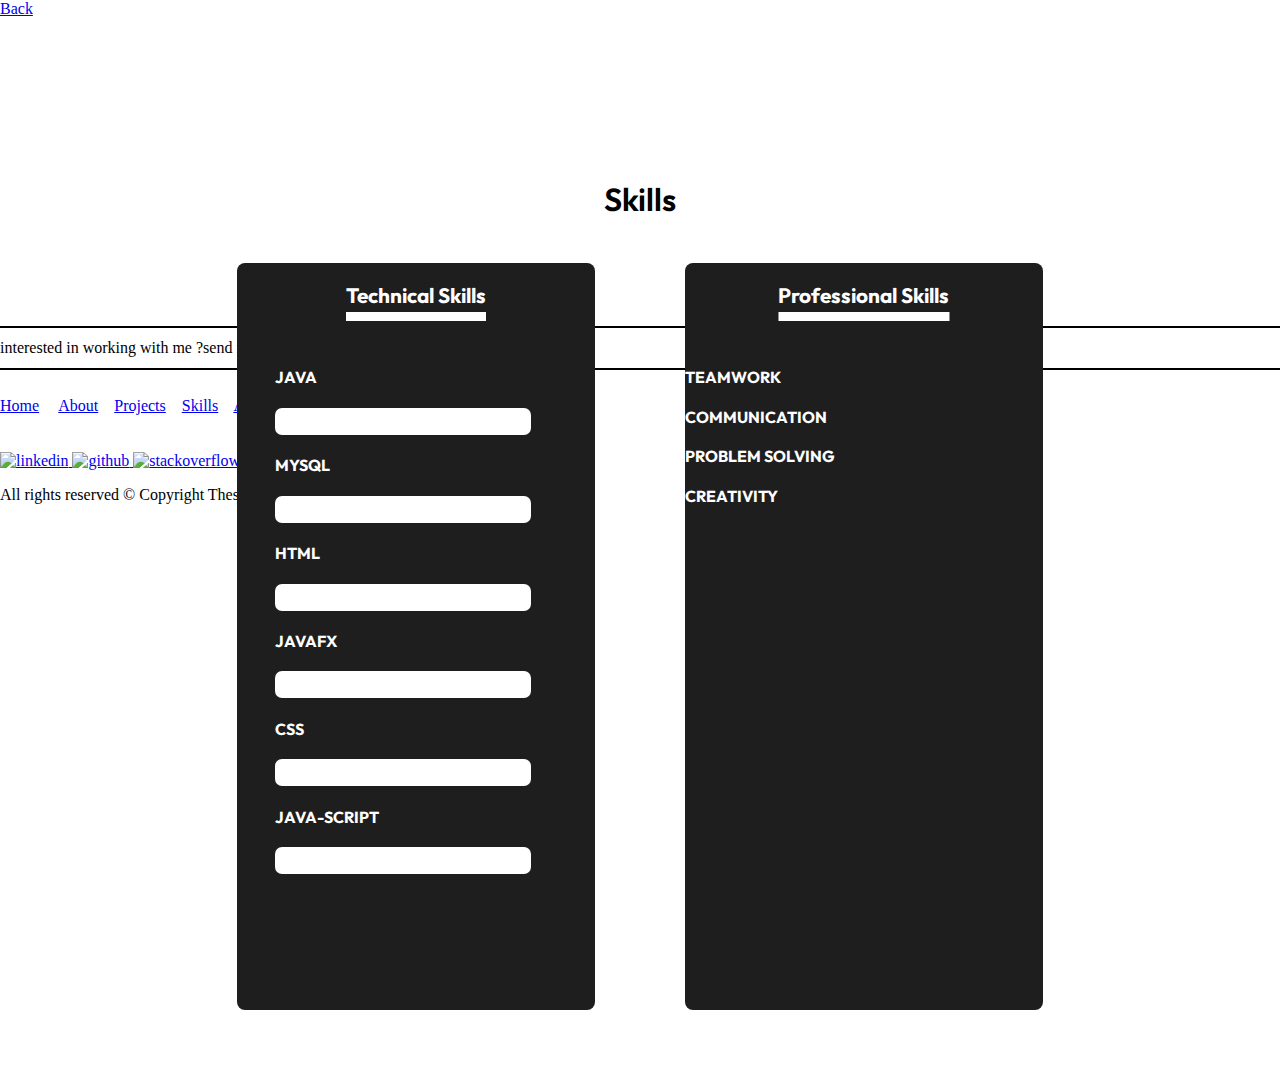
==== sections/Skills section/index.html @ 454f5afd "capitalize all content of the h4 tag and add new div tags" ====
<!DOCTYPE html>
<html lang="en">
<head>
    <meta charset="UTF-8">
    <meta name="description" content="Thesandu's Portfolio">
    <meta name="keywords" content="Thesandu Thathsara Software Engineering Student">
    <meta name="author" content="Thesandu Thathsara">
    <meta name="viewport" content="width=device-width,initial-scale=1.0">
    <title>Thesandu's Portfolio</title>
    <link rel="icon" type="image/x-icon" href="../../assets/logo/logo.png">
    <link rel="stylesheet" href="../../assets/normalize.css">
    <link rel="stylesheet" href="../../assets/styles/skills.css">
    <link rel="preconnect" href="https://fonts.googleapis.com">
    <link rel="preconnect" href="https://fonts.gstatic.com" crossorigin>
    <link href="https://fonts.googleapis.com/css2?family=Outfit:wght@100..900&display=swap" rel="stylesheet">
</head>
<body>
<header>
<a href="../../index.html">Back</a>
</header>
<br><br>
<section id="skills">
    <h2 id="mainTopic">Skills</h2>
    <br>
    <div id="grid">
    <div id="skills-01">
        <h3 id="topic-01">Technical Skills</h3>
        <br>
        <h4>JAVA</h4>
        <div id="div-01">
            <div id="div-07">
                <div id="div-13"></div>
            </div>
        </div>
        <h4>MYSQL</h4>
        <div id="div-02">
            <div id="div-08">
                <div id="div-14"></div>
            </div>
        </div>
        <h4>HTML</h4>
        <div id="div-03">
            <div id="div-09">
                <div id="div-15"></div>
            </div>
        </div>
        <h4>JAVAFX</h4>
        <div id="div-04">
            <div id="div-10">
                <div id="div-16"></div>
            </div>
        </div>
        <h4>CSS</h4>
        <div id="div-05">
            <div id="div-11">
                <div id="div-17"></div>
            </div>
        </div>
        <h4>JAVA-SCRIPT</h4>
        <div id="div-06">
            <div id="div-12">
                <div id="div-18"></div>
            </div>
        </div>
    </div>
    <div id="skills-02">
        <h3 id="topic-02">Professional Skills</h3>
        <br>
        <h4>TEAMWORK</h4>
        <div id="div-19">
            <div id="div-20">
                <div id="div-21"></div>
            </div>
        </div>
        <h4>COMMUNICATION</h4>
        <div id="div-22">
            <div id="div-23">
                <div id="div-24"></div>
            </div>
        </div>
        <h4>PROBLEM SOLVING</h4>
        <div id="div-25">
            <div id="div-26">
                <div id="div-27"></div>
            </div>
        </div>
        <h4>CREATIVITY</h4>
        <div id="div-28">
            <div id="div-29">
                <div id="div-30"></div>
            </div>
        </div>
    </div>
    </div>
    <br><br><br>
    <section id="contact">
        <hr width="" width=device-width" size="3" color="black">
        <span>
        <label>interested in working with me ?send me a message of&nbsp;&nbsp;</label>
        <button type="button"><a href="mailto:thesandu@gmail.com">thesandu@gmail.com</a></button>
    </span>
        <hr width="" width=device-width" size="3" color="black">
    </section>
    <footer>
        <br>
        <nav>
            <a href="../../index.html#Home">Home</a> &nbsp;&nbsp;&nbsp;
            <a href="../../index.html#About">About</a>&nbsp;&nbsp;&nbsp;
            <a href="../../index.html#projects">Projects</a>&nbsp;&nbsp;&nbsp;
            <a href="#skills">Skills</a>&nbsp;&nbsp;&nbsp;
            <a href="../../index.html/#assigment">Assignments</a>&nbsp;&nbsp;&nbsp;
            <a href="#contact">Contact</a>&nbsp;&nbsp;&nbsp;
        </nav>
        <br><br>
        <span>
            <a href="https://nz.linkedin.com/">
                <img width="46" height="46" src="https://img.icons8.com/fluency/46/linkedin.png" alt="linkedin"/>
            </a>
        </span>

        <span>

             <a href="https://github.com/">
                <img width="46" height="46" src="https://img.icons8.com/fluency-systems-filled/46/github.png" alt="github"/>
             </a>

        </span>

        <span>

             <a href="https://stackoverflow.com/">
                <img width="46" height="46" src="https://img.icons8.com/fluency/46/stackoverflow.png" alt="stackoverflow"/>
             </a>
        </span>
        <p>All rights reserved &COPY; Copyright Thesandu Thathsara 2024 </p>
    </footer>
</section>
</body>
</html>
---- assets/styles/skills.css ----
#skills{
    /*background-color: black;*/
    height: 100vh;
    width: 100%;
    position: relative;
}
#mainTopic{
    text-align: center;
    margin-top: 14vh;
    /*color: white;*/
    font-family: "Outfit", sans-serif;
    font-optical-sizing: auto;
    font-weight: 600;
    font-size: 2em;
    font-style: normal;
}
#skills-01,#skills-02{
    width: 28vw;
    height: 83vh;
    background-color:rgb(30, 30, 30) ;
    color: white;
    font-family: "Outfit", sans-serif;
    font-optical-sizing: auto;
    font-weight: 500;
    font-style: normal;
    border-radius: 8px;
}
#skills-01>h4{
    margin-left: 3vw;
}

#skills-01>#topic-01,#skills-02>#topic-02{
    font-size: 1.3em;
    text-align: center;
    text-decoration: underline;
    text-underline-offset: 1vh;   /*gap between text and underline*/
    text-decoration-thickness:1vh;
}

#div-01,#div-02,#div-03,#div-04,#div-05,#div-06{
    margin-left: 3vw;
    width: 20vw;
    height: 3vh;
    background-color:white;
    /*background-color:rgb(151, 71, 255);*/
    border-radius: 7px;
}
#div-07,#div-08,#div-09,#div-10,#div-11,#div-12{
    width: 0;
    height: 3vh;
    background-color:rgb(151, 71, 255);;
    /*background-color:rgb(151, 71, 255);*/
    border-radius: 7px;
    animation: skill-01 1.5s ;
    animation-fill-mode: forwards;
}
@keyframes skill-01 {
    from{
       width: 0;
    }
    to{
        width: 12vw;
    }
}
#div-13,#div-14,#div-15,#div-16,#div-17,#div-18{
    width: 0;
    height: 3vh;
    background-color: rgb(255, 255, 255);;
    opacity: 10%;
    border-radius: 7px;
    animation: in-skill-01 1.5s linear infinite;
}
@keyframes in-skill-01 {
    from{
        width: 0;
    }
    to{
        width: 10vw;
    }
}
#grid{
    width: fit-content;
    height: fit-content;
    position: absolute;
    left: 0;
    right: 0;
    margin: auto;
    display: grid;
    grid-template-rows: 1fr;
    grid-template-columns: 1fr 1fr;
    column-gap: 7vw;
}
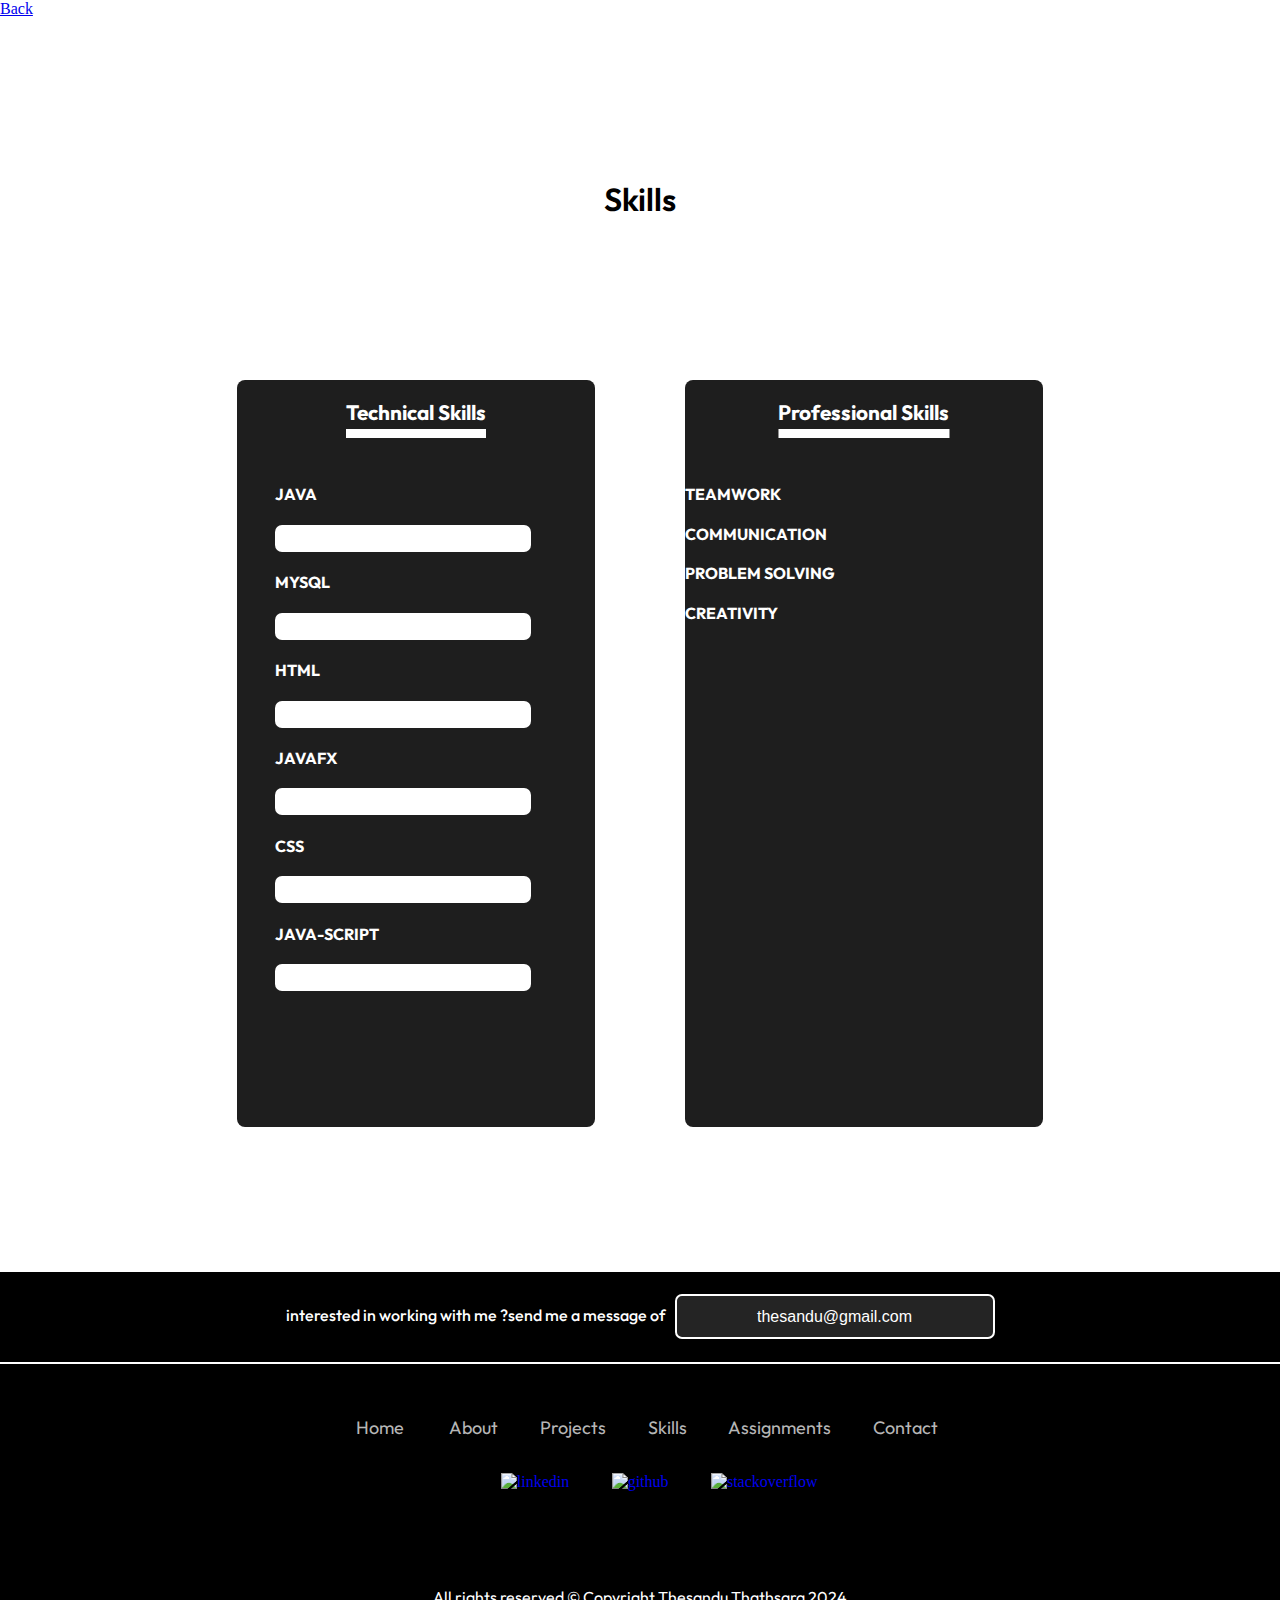
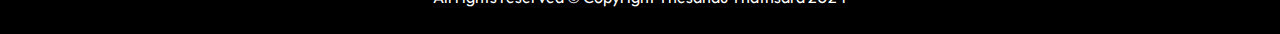
==== commit 0958dbf3: "change the previous code structure" ====
--- a/sections/Skills section/index.html
+++ b/sections/Skills section/index.html
@@ -16,122 +16,124 @@
 </head>
 <body>
 <header>
-<a href="../../index.html">Back</a>
+    <a href="../../index.html">Back</a>
 </header>
 <br><br>
 <section id="skills">
     <h2 id="mainTopic">Skills</h2>
     <br>
     <div id="grid">
-    <div id="skills-01">
-        <h3 id="topic-01">Technical Skills</h3>
-        <br>
-        <h4>JAVA</h4>
-        <div id="div-01">
-            <div id="div-07">
-                <div id="div-13"></div>
+        <div id="skills-01">
+            <h3 id="topic-01">Technical Skills</h3>
+            <br>
+            <h4>JAVA</h4>
+            <div id="div-01">
+                <div id="div-07">
+                    <div id="div-13"></div>
+                </div>
+            </div>
+            <h4>MYSQL</h4>
+            <div id="div-02">
+                <div id="div-08">
+                    <div id="div-14"></div>
+                </div>
+            </div>
+            <h4>HTML</h4>
+            <div id="div-03">
+                <div id="div-09">
+                    <div id="div-15"></div>
+                </div>
+            </div>
+            <h4>JAVAFX</h4>
+            <div id="div-04">
+                <div id="div-10">
+                    <div id="div-16"></div>
+                </div>
+            </div>
+            <h4>CSS</h4>
+            <div id="div-05">
+                <div id="div-11">
+                    <div id="div-17"></div>
+                </div>
+            </div>
+            <h4>JAVA-SCRIPT</h4>
+            <div id="div-06">
+                <div id="div-12">
+                    <div id="div-18"></div>
+                </div>
             </div>
         </div>
-        <h4>MYSQL</h4>
-        <div id="div-02">
-            <div id="div-08">
-                <div id="div-14"></div>
+        <div id="skills-02">
+            <h3 id="topic-02">Professional Skills</h3>
+            <br>
+            <h4>TEAMWORK</h4>
+            <div id="div-19">
+                <div id="div-20">
+                    <div id="div-21"></div>
+                </div>
             </div>
-        </div>
-        <h4>HTML</h4>
-        <div id="div-03">
-            <div id="div-09">
-                <div id="div-15"></div>
+            <h4>COMMUNICATION</h4>
+            <div id="div-22">
+                <div id="div-23">
+                    <div id="div-24"></div>
+                </div>
             </div>
-        </div>
-        <h4>JAVAFX</h4>
-        <div id="div-04">
-            <div id="div-10">
-                <div id="div-16"></div>
+            <h4>PROBLEM SOLVING</h4>
+            <div id="div-25">
+                <div id="div-26">
+                    <div id="div-27"></div>
+                </div>
             </div>
-        </div>
-        <h4>CSS</h4>
-        <div id="div-05">
-            <div id="div-11">
-                <div id="div-17"></div>
-            </div>
-        </div>
-        <h4>JAVA-SCRIPT</h4>
-        <div id="div-06">
-            <div id="div-12">
-                <div id="div-18"></div>
+            <h4>CREATIVITY</h4>
+            <div id="div-28">
+                <div id="div-29">
+                    <div id="div-30"></div>
+                </div>
             </div>
         </div>
     </div>
-    <div id="skills-02">
-        <h3 id="topic-02">Professional Skills</h3>
-        <br>
-        <h4>TEAMWORK</h4>
-        <div id="div-19">
-            <div id="div-20">
-                <div id="div-21"></div>
-            </div>
-        </div>
-        <h4>COMMUNICATION</h4>
-        <div id="div-22">
-            <div id="div-23">
-                <div id="div-24"></div>
-            </div>
-        </div>
-        <h4>PROBLEM SOLVING</h4>
-        <div id="div-25">
-            <div id="div-26">
-                <div id="div-27"></div>
-            </div>
-        </div>
-        <h4>CREATIVITY</h4>
-        <div id="div-28">
-            <div id="div-29">
-                <div id="div-30"></div>
-            </div>
-        </div>
-    </div>
-    </div>
     <br><br><br>
     <section id="contact">
-        <hr width="" width=device-width" size="3" color="black">
-        <span>
+    <span>
         <label>interested in working with me ?send me a message of&nbsp;&nbsp;</label>
-        <button type="button"><a href="mailto:thesandu@gmail.com">thesandu@gmail.com</a></button>
+    <button type="button"><a href="mailto:thesandu@gmail.com">thesandu@gmail.com</a></button>
     </span>
-        <hr width="" width=device-width" size="3" color="black">
     </section>
     <footer>
         <br>
         <nav>
-            <a href="../../index.html#Home">Home</a> &nbsp;&nbsp;&nbsp;
-            <a href="../../index.html#About">About</a>&nbsp;&nbsp;&nbsp;
-            <a href="../../index.html#projects">Projects</a>&nbsp;&nbsp;&nbsp;
-            <a href="#skills">Skills</a>&nbsp;&nbsp;&nbsp;
-            <a href="../../index.html/#assigment">Assignments</a>&nbsp;&nbsp;&nbsp;
+            <a href="#Home">Home</a> &nbsp;&nbsp;&nbsp;
+            <a href="#About">About</a>&nbsp;&nbsp;&nbsp;
+            <a href="#projects">Projects</a>&nbsp;&nbsp;&nbsp;
+            <a href="sections/Skills%20section">Skills</a>&nbsp;&nbsp;&nbsp;
+            <a href="#assigment">Assignments</a>&nbsp;&nbsp;&nbsp;
             <a href="#contact">Contact</a>&nbsp;&nbsp;&nbsp;
         </nav>
-        <br><br>
-        <span>
+        <br><br><br>
+        <span id="span-group">
+    <span>
             <a href="https://nz.linkedin.com/">
-                <img width="46" height="46" src="https://img.icons8.com/fluency/46/linkedin.png" alt="linkedin"/>
+                <img width="46" height="46" src="https://img.icons8.com/ios-filled/46/FFFFFF/linkedin.png"
+                     alt="linkedin"/>
             </a>
-        </span>
+    </span>
 
-        <span>
+    <span>
 
              <a href="https://github.com/">
-                <img width="46" height="46" src="https://img.icons8.com/fluency-systems-filled/46/github.png" alt="github"/>
+                <img width="46" height="46" src="https://img.icons8.com/ios-filled/50/FFFFFF/github.png" alt="github"/>
              </a>
 
-        </span>
+    </span>
 
-        <span>
+    <span>
 
              <a href="https://stackoverflow.com/">
-                <img width="46" height="46" src="https://img.icons8.com/fluency/46/stackoverflow.png" alt="stackoverflow"/>
+                <img width="46" height="46" src="https://img.icons8.com/ios-filled/50/FFFFFF/stackoverflow.png"
+                     alt="stackoverflow"/>
              </a>
-        </span>
+    </span>
+    </span>
         <p>All rights reserved &COPY; Copyright Thesandu Thathsara 2024 </p>
     </footer>
 </section>
--- a/assets/styles/skills.css
+++ b/assets/styles/skills.css
@@ -89,9 +89,139 @@
     grid-template-rows: 1fr;
     grid-template-columns: 1fr 1fr;
     column-gap: 7vw;
-}
-
-
-
-
-
+    margin-top: 13vh;
+}
+
+/*-----------------------------------------------------------------------------------------------*/
+
+/*-----------------------------------------------------------------------------------------------*/
+
+footer {
+    width: 100%;
+    height: 30vh;
+    background-color: black;
+    position: absolute;
+    bottom: -61.4vh;
+}
+
+footer > nav {
+    width: fit-content;
+    height: fit-content;
+    position: absolute;
+    left: 0;
+    right: 0;
+    margin: auto;
+    margin-top: 4vh;
+}
+
+footer > nav > a {
+    text-decoration: none;
+    color: rgba(255, 255, 255, 0.72);
+    font-family: "Outfit", sans-serif;
+    font-optical-sizing: auto;
+    font-weight: 400;
+    font-size: 18px;
+    margin-left: 2vw;
+}
+
+footer > p {
+    font-family: "Outfit", sans-serif;
+    font-optical-sizing: auto;
+    font-weight: 400;
+    font-style: normal;
+    color: white;
+    position: absolute;
+    width: fit-content;
+    height: fit-content;
+    margin: auto;
+    left: 0;
+    right: 0;
+    bottom: 3vh;
+}
+
+footer > span > span > a {
+    text-decoration: none;
+}
+
+footer > nav > a:hover {
+    color: white;
+}
+
+#span-group {
+    width: fit-content;
+    height: fit-content;
+    position: absolute;
+    margin: auto;
+    left: 0;
+    right: 0;
+    margin-top: 4vh;
+    text-decoration: none;
+}
+
+#span-group > span {
+    margin-left: 3vw;
+    text-decoration: none;
+}
+
+footer > span > span > a > img {
+    width: 43px;
+    height: 43px;
+}
+
+
+/*-----------------------------------------------------------------------------------------------*/
+
+/*-----------------------------------------------------------------------------------------------*/
+#contact {
+    width: 100%;
+    height: 10vh;
+    position: absolute;
+    background-color: black;
+    border-top: white solid 2px;
+    border-bottom: white solid 2px;
+    bottom: -31.4vh;
+}
+
+#contact > span {
+    width: fit-content;
+    height: fit-content;
+    position: absolute;
+    left: 0;
+    right: 0;
+    margin: auto;
+    margin: auto;
+    top: 0;
+    bottom: 0;
+}
+
+#contact > span > label {
+    color: white;
+    font-family: "Outfit", sans-serif;
+    font-optical-sizing: auto;
+    font-weight: 500;
+    font-style: normal;
+
+}
+
+#contact > span > button {
+    width: 25vw;
+    height: 5vh;
+    background-color: rgb(36, 36, 36);
+    border-radius: 7px;
+    border: white 2px solid;
+
+}
+
+#contact > span > button > a {
+    text-decoration: none;
+    font-family: "Rubik", sans-serif;
+    font-optical-sizing: auto;
+    font-weight: 400;
+    font-style: normal;
+    color: white;
+}
+
+
+
+
+
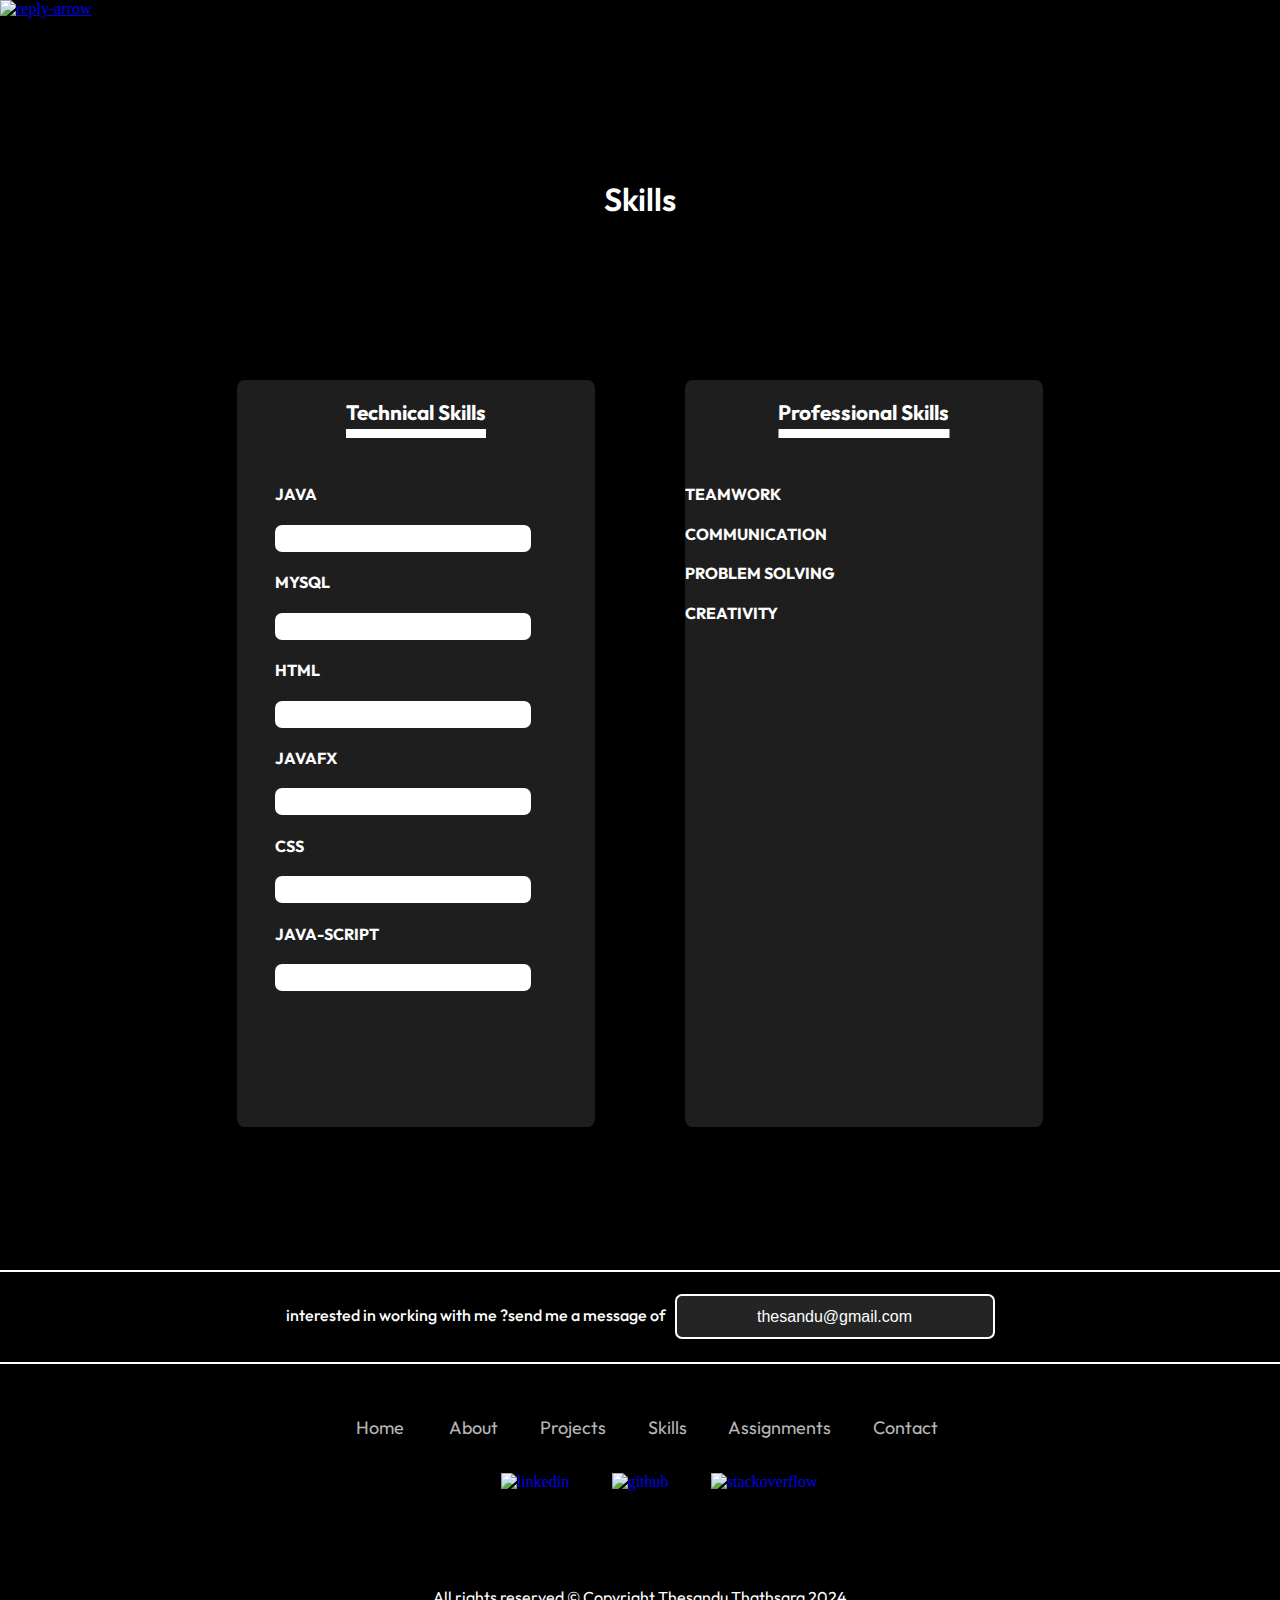
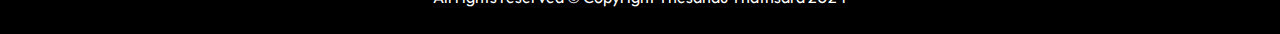
==== commit 4acc79f8: "add new back icon" ====
--- a/sections/Skills section/index.html
+++ b/sections/Skills section/index.html
@@ -16,7 +16,10 @@
 </head>
 <body>
 <header>
-    <a href="../../index.html">Back</a>
+    <a href="../../index.html">
+        <img width="48" height="48" src="https://img.icons8.com/fluency-systems-regular/48/FFFFFF/reply-arrow.png"
+             alt="reply-arrow"/>
+    </a>
 </header>
 <br><br>
 <section id="skills">
--- a/assets/styles/skills.css
+++ b/assets/styles/skills.css
@@ -1,5 +1,7 @@
+body{
+    background-color: black;
+}
 #skills{
-    /*background-color: black;*/
     height: 100vh;
     width: 100%;
     position: relative;
@@ -7,7 +9,7 @@
 #mainTopic{
     text-align: center;
     margin-top: 14vh;
-    /*color: white;*/
+    color: white;
     font-family: "Outfit", sans-serif;
     font-optical-sizing: auto;
     font-weight: 600;
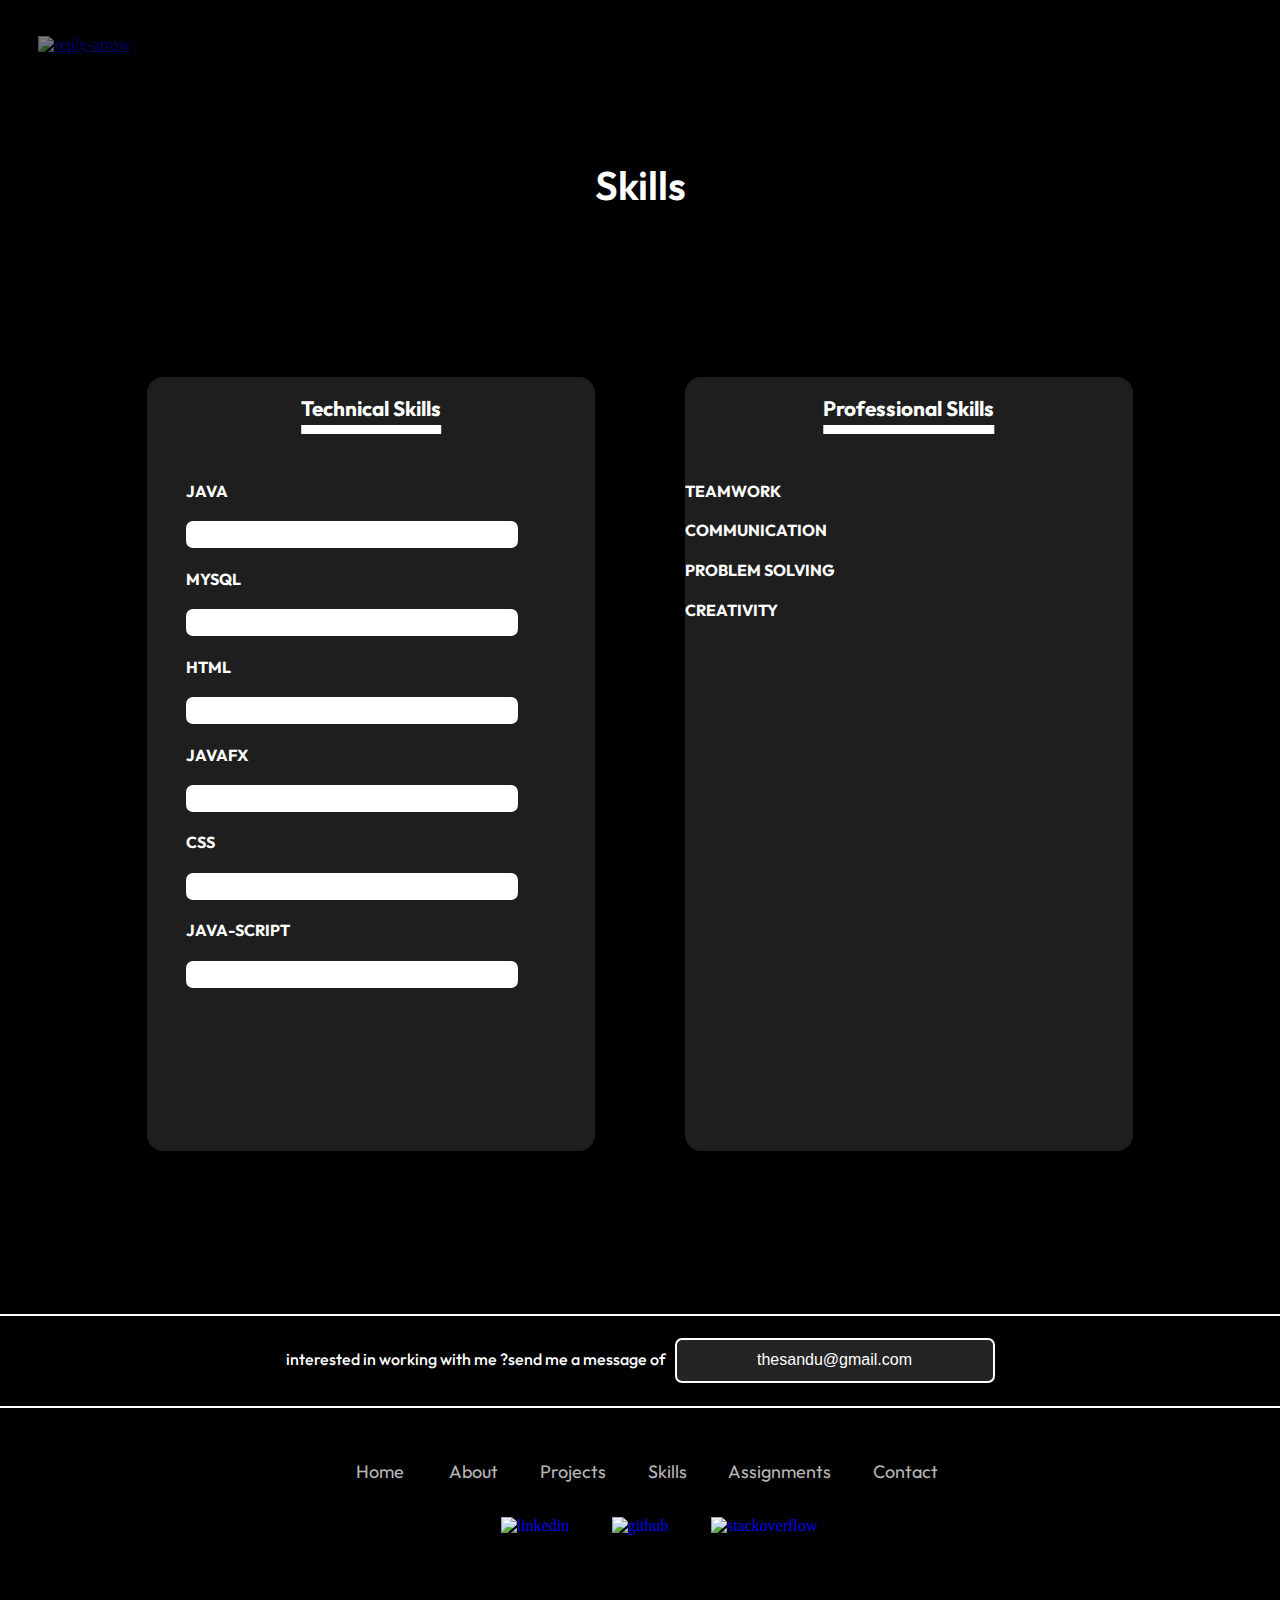
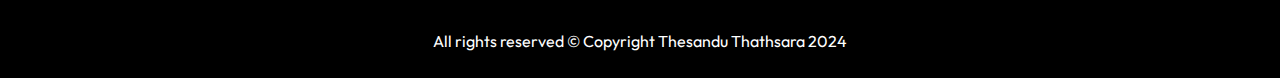
==== commit 9d37d56e: "add new div tags" ====
--- a/sections/Skills section/index.html
+++ b/sections/Skills section/index.html
@@ -69,28 +69,38 @@
         <div id="skills-02">
             <h3 id="topic-02">Professional Skills</h3>
             <br>
-            <h4>TEAMWORK</h4>
+            <div id="grid-sub">
+                <div>
             <div id="div-19">
                 <div id="div-20">
                     <div id="div-21"></div>
                 </div>
             </div>
-            <h4>COMMUNICATION</h4>
+            <h4>TEAMWORK</h4>
+                </div>
+                <div>
             <div id="div-22">
                 <div id="div-23">
                     <div id="div-24"></div>
                 </div>
             </div>
-            <h4>PROBLEM SOLVING</h4>
+            <h4>COMMUNICATION</h4>
+                </div>
+                <div>
             <div id="div-25">
                 <div id="div-26">
                     <div id="div-27"></div>
                 </div>
             </div>
-            <h4>CREATIVITY</h4>
+            <h4>PROBLEM SOLVING</h4>
+                </div>
+                <div>
             <div id="div-28">
                 <div id="div-29">
                     <div id="div-30"></div>
+                </div>
+            </div>
+            <h4>CREATIVITY</h4>
                 </div>
             </div>
         </div>
--- a/assets/styles/skills.css
+++ b/assets/styles/skills.css
@@ -4,28 +4,29 @@
 #skills{
     height: 100vh;
     width: 100%;
-    position: relative;
+    position: absolute;
+    top: 10vh;
 }
 #mainTopic{
     text-align: center;
-    margin-top: 14vh;
+    margin-top: 8vh;
     color: white;
     font-family: "Outfit", sans-serif;
     font-optical-sizing: auto;
     font-weight: 600;
-    font-size: 2em;
+    font-size: 2.5em;
     font-style: normal;
 }
 #skills-01,#skills-02{
-    width: 28vw;
-    height: 83vh;
+    width: 35vw;
+    height: 86vh;
     background-color:rgb(30, 30, 30) ;
     color: white;
     font-family: "Outfit", sans-serif;
     font-optical-sizing: auto;
     font-weight: 500;
     font-style: normal;
-    border-radius: 8px;
+    border-radius: 16px;
 }
 #skills-01>h4{
     margin-left: 3vw;
@@ -41,17 +42,15 @@
 
 #div-01,#div-02,#div-03,#div-04,#div-05,#div-06{
     margin-left: 3vw;
-    width: 20vw;
+    width: 26vw;
     height: 3vh;
     background-color:white;
-    /*background-color:rgb(151, 71, 255);*/
     border-radius: 7px;
 }
 #div-07,#div-08,#div-09,#div-10,#div-11,#div-12{
     width: 0;
     height: 3vh;
-    background-color:rgb(151, 71, 255);;
-    /*background-color:rgb(151, 71, 255);*/
+    background-color:rgb(151, 71, 255);
     border-radius: 7px;
     animation: skill-01 1.5s ;
     animation-fill-mode: forwards;
@@ -61,7 +60,7 @@
        width: 0;
     }
     to{
-        width: 12vw;
+        width: 15vw;
     }
 }
 #div-13,#div-14,#div-15,#div-16,#div-17,#div-18{
@@ -77,7 +76,7 @@
         width: 0;
     }
     to{
-        width: 10vw;
+        width: 15vw;
     }
 }
 #grid{
@@ -93,6 +92,14 @@
     column-gap: 7vw;
     margin-top: 13vh;
 }
+header>a>img{
+    margin-top: 4vh;
+    margin-left: 3vw;
+    filter: brightness(50%);
+}
+header>a>img:hover{
+    filter: brightness(100%);
+}
 
 /*-----------------------------------------------------------------------------------------------*/
 
@@ -103,7 +110,7 @@
     height: 30vh;
     background-color: black;
     position: absolute;
-    bottom: -61.4vh;
+    bottom: -76.4vh;
 }
 
 footer > nav {
@@ -181,7 +188,7 @@
     background-color: black;
     border-top: white solid 2px;
     border-bottom: white solid 2px;
-    bottom: -31.4vh;
+    bottom: -46.4vh;
 }
 
 #contact > span {
@@ -190,7 +197,6 @@
     position: absolute;
     left: 0;
     right: 0;
-    margin: auto;
     margin: auto;
     top: 0;
     bottom: 0;
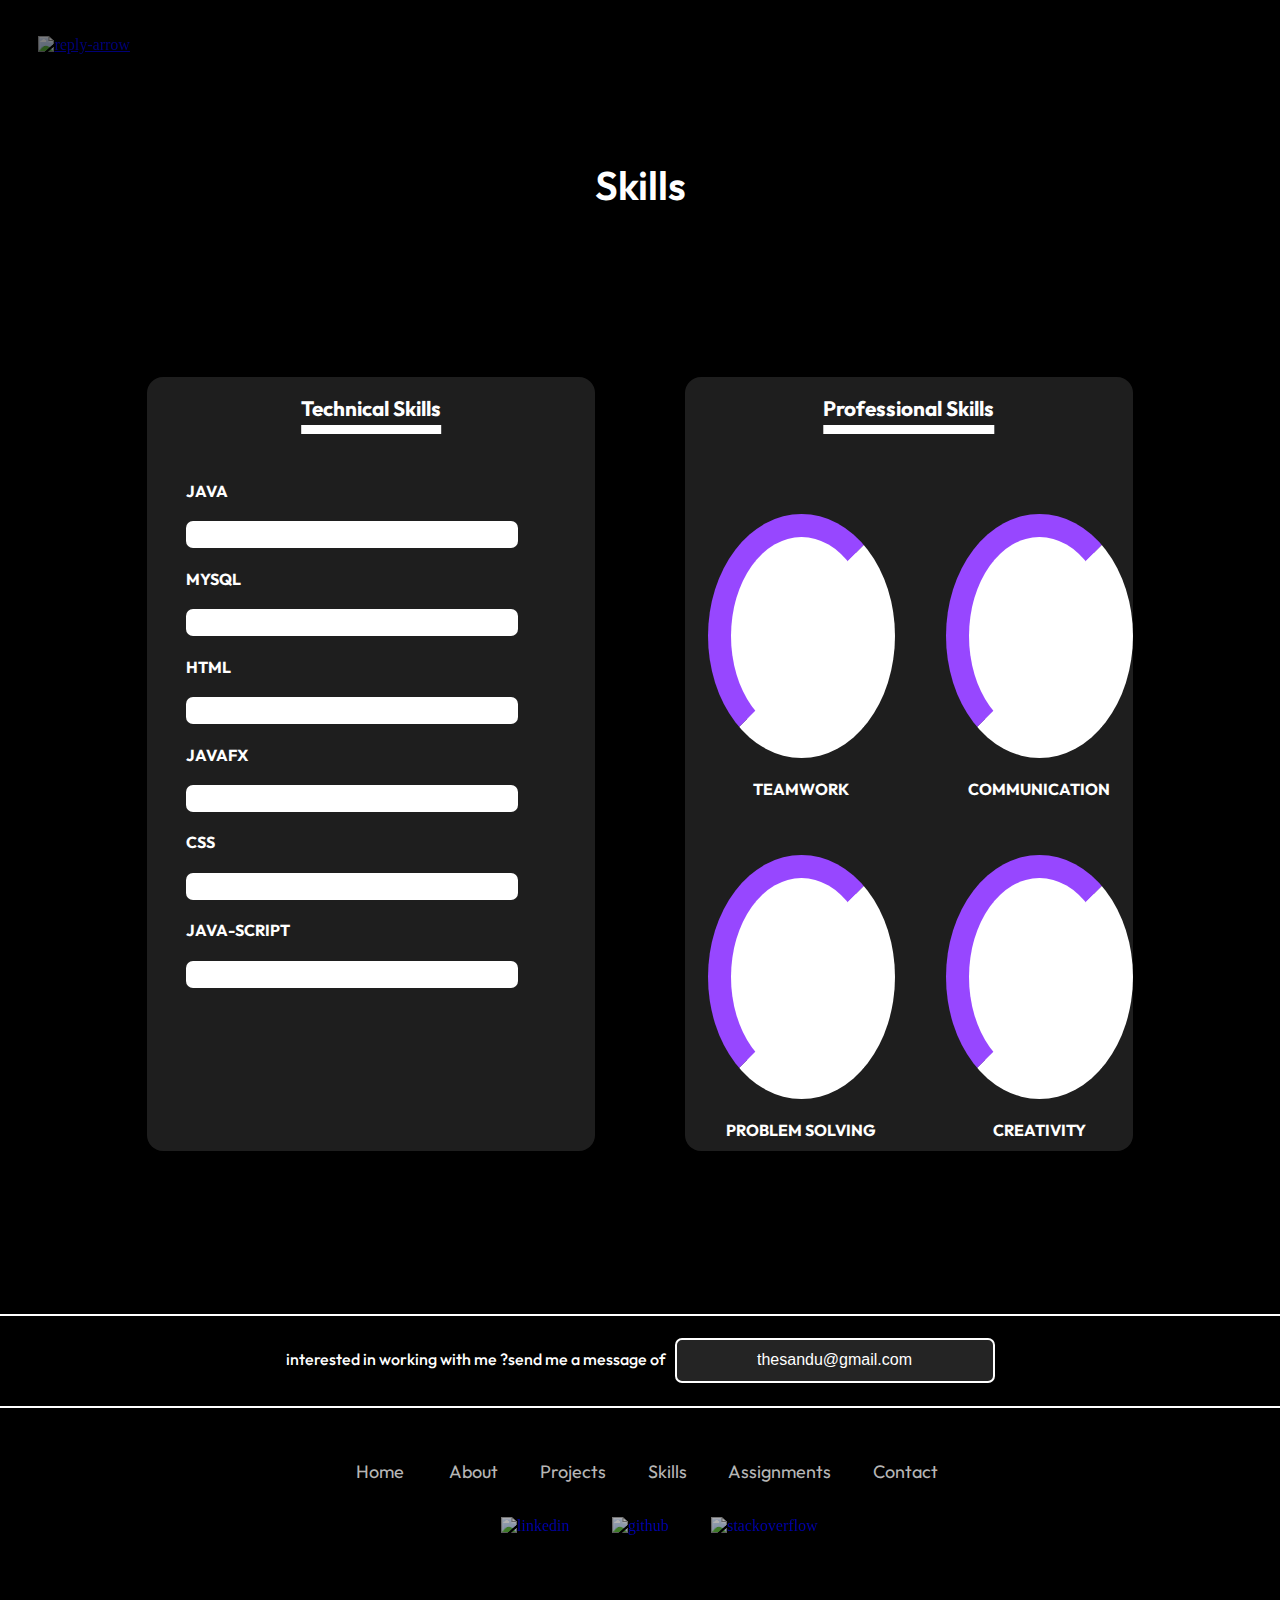
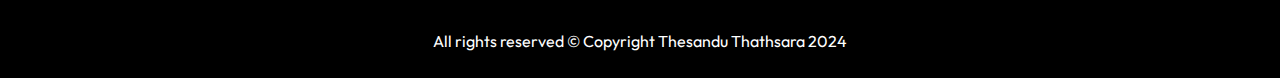
==== commit ad48ab17: "apply inline css" ====
--- a/sections/Skills section/index.html
+++ b/sections/Skills section/index.html
@@ -76,7 +76,7 @@
                     <div id="div-21"></div>
                 </div>
             </div>
-            <h4>TEAMWORK</h4>
+            <h4 style="text-align: center">TEAMWORK</h4>
                 </div>
                 <div>
             <div id="div-22">
@@ -84,7 +84,7 @@
                     <div id="div-24"></div>
                 </div>
             </div>
-            <h4>COMMUNICATION</h4>
+            <h4 style="text-align: center">COMMUNICATION</h4>
                 </div>
                 <div>
             <div id="div-25">
@@ -92,7 +92,7 @@
                     <div id="div-27"></div>
                 </div>
             </div>
-            <h4>PROBLEM SOLVING</h4>
+            <h4 style="text-align: center">PROBLEM SOLVING</h4>
                 </div>
                 <div>
             <div id="div-28">
@@ -100,7 +100,7 @@
                     <div id="div-30"></div>
                 </div>
             </div>
-            <h4>CREATIVITY</h4>
+            <h4 style="text-align: center">CREATIVITY</h4>
                 </div>
             </div>
         </div>
@@ -115,12 +115,12 @@
     <footer>
         <br>
         <nav>
-            <a href="#Home">Home</a> &nbsp;&nbsp;&nbsp;
-            <a href="#About">About</a>&nbsp;&nbsp;&nbsp;
-            <a href="#projects">Projects</a>&nbsp;&nbsp;&nbsp;
-            <a href="sections/Skills%20section">Skills</a>&nbsp;&nbsp;&nbsp;
-            <a href="#assigment">Assignments</a>&nbsp;&nbsp;&nbsp;
-            <a href="#contact">Contact</a>&nbsp;&nbsp;&nbsp;
+            <a href="../../index.html/#Home">Home</a> &nbsp;&nbsp;&nbsp;
+            <a href="../../index.html">About</a>&nbsp;&nbsp;&nbsp;
+            <a href="../../index.html">Projects</a>&nbsp;&nbsp;&nbsp;
+            <a href="#skills">Skills</a>&nbsp;&nbsp;&nbsp;
+            <a href="../../index.html">Assignments</a>&nbsp;&nbsp;&nbsp;
+            <a href="../../index.html">Contact</a>&nbsp;&nbsp;&nbsp;
         </nav>
         <br><br><br>
         <span id="span-group">
--- a/assets/styles/skills.css
+++ b/assets/styles/skills.css
@@ -101,6 +101,39 @@
     filter: brightness(100%);
 }
 
+#div-19,#div-22,#div-25,#div-28{
+    width: 11vw;
+    height: 22vh;
+    background-color: white;
+    border-radius: 100%;
+    border-style: solid;
+    border-top-color: rgb(151, 71, 255);
+    border-left-color: rgb(151, 71, 255);
+    border-width: 2.6vh;
+    animation: cir-rotate 1.5s ;
+}
+@keyframes cir-rotate {
+    from{
+        rotate: 0;
+    }
+    to{
+        rotate: 360deg;
+    }
+}
+#grid-sub{
+    width: fit-content;
+    height: fit-content;
+    position: absolute;
+    right: 0;
+    margin: auto;
+    display: grid;
+    grid-template-rows: 1fr;
+    grid-template-columns: 1fr 1fr;
+    column-gap: 4vw;
+    row-gap: 4vh;
+    margin-top: 6vh;
+ }
+
 /*-----------------------------------------------------------------------------------------------*/
 
 /*-----------------------------------------------------------------------------------------------*/
@@ -175,6 +208,10 @@
 footer > span > span > a > img {
     width: 43px;
     height: 43px;
+    filter: brightness(70%);
+}
+footer > span > span > a > img:hover {
+    filter: brightness(100%);
 }
 
 
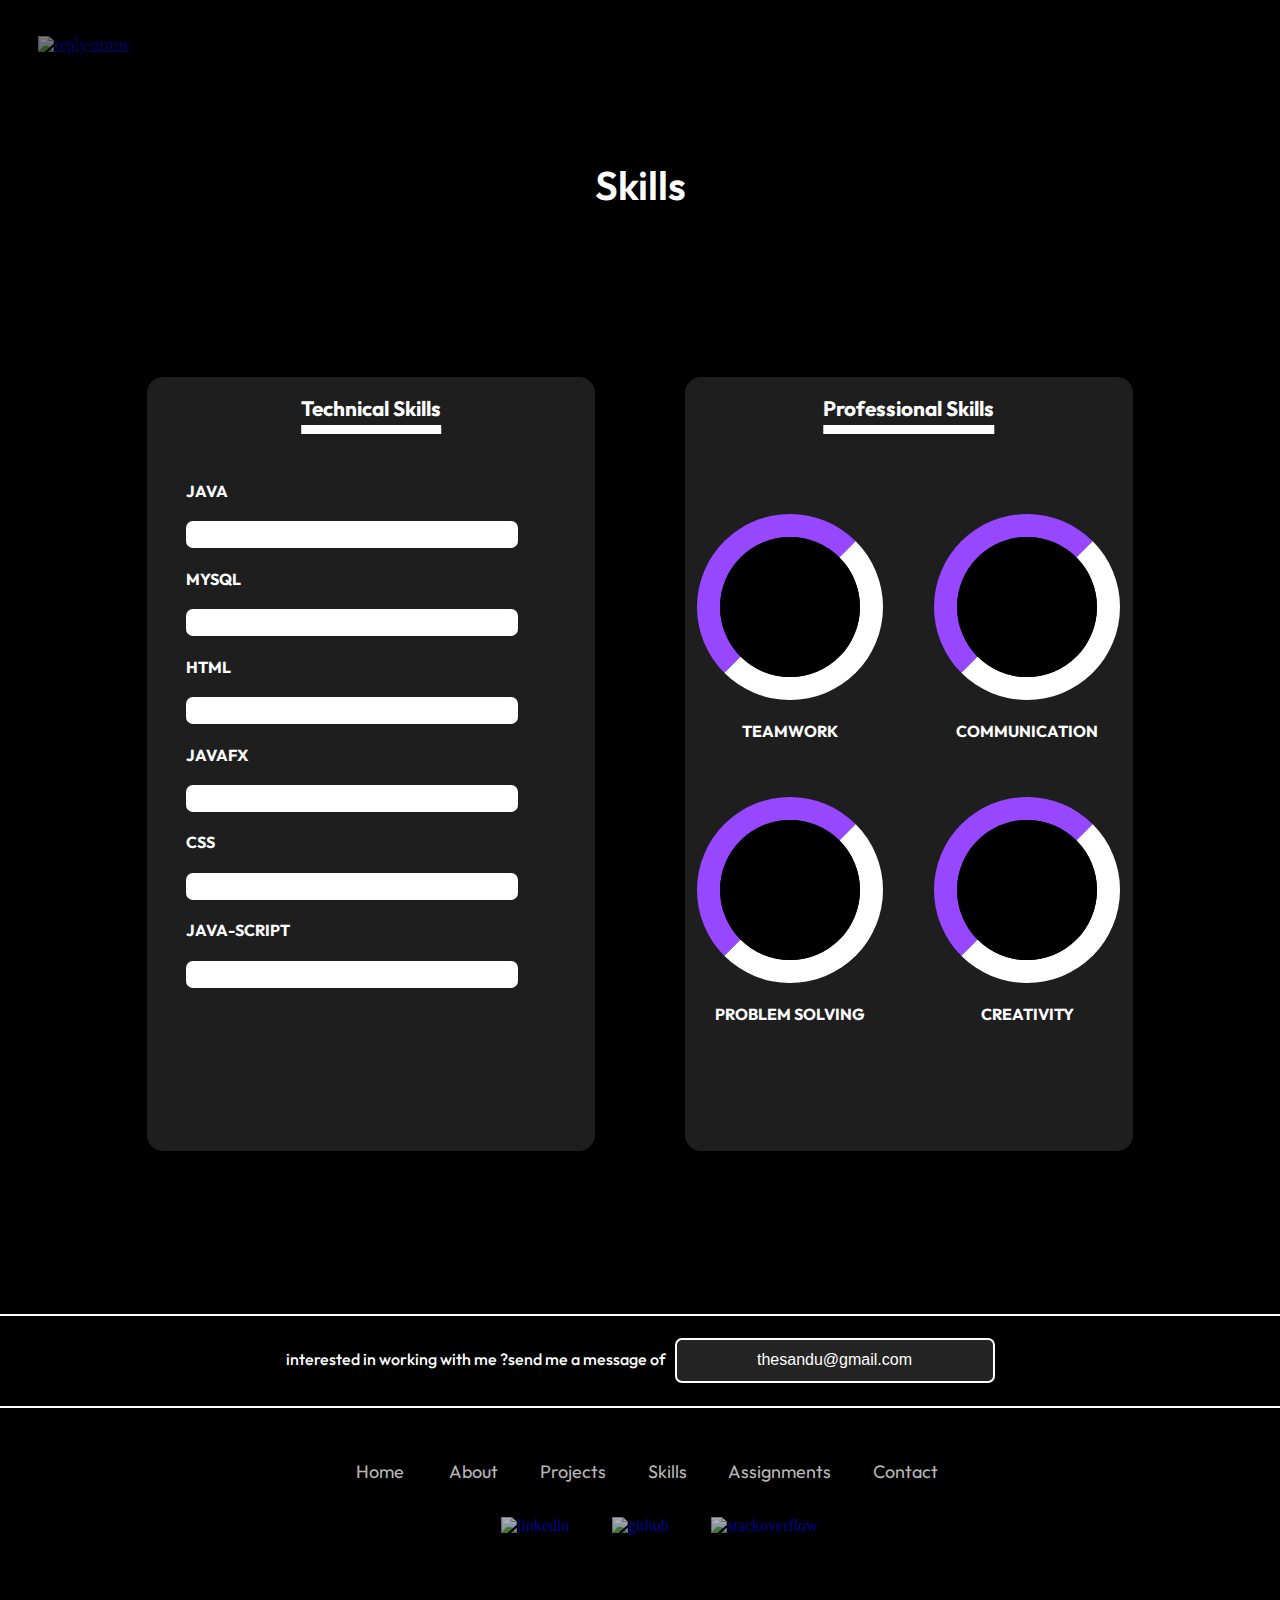
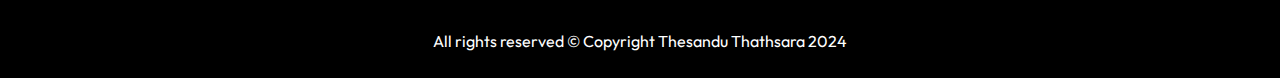
==== commit b2709091: "remove the file path" ====
--- a/sections/Skills section/index.html
+++ b/sections/Skills section/index.html
@@ -115,12 +115,12 @@
     <footer>
         <br>
         <nav>
-            <a href="../../index.html/#Home">Home</a> &nbsp;&nbsp;&nbsp;
-            <a href="../../index.html">About</a>&nbsp;&nbsp;&nbsp;
-            <a href="../../index.html">Projects</a>&nbsp;&nbsp;&nbsp;
-            <a href="#skills">Skills</a>&nbsp;&nbsp;&nbsp;
-            <a href="../../index.html">Assignments</a>&nbsp;&nbsp;&nbsp;
-            <a href="../../index.html">Contact</a>&nbsp;&nbsp;&nbsp;
+            <a href="">Home</a> &nbsp;&nbsp;&nbsp;
+            <a href="">About</a>&nbsp;&nbsp;&nbsp;
+            <a href="">Projects</a>&nbsp;&nbsp;&nbsp;
+            <a href="">Skills</a>&nbsp;&nbsp;&nbsp;
+            <a href="">Assignments</a>&nbsp;&nbsp;&nbsp;
+            <a href="">Contact</a>&nbsp;&nbsp;&nbsp;
         </nav>
         <br><br><br>
         <span id="span-group">
--- a/assets/styles/skills.css
+++ b/assets/styles/skills.css
@@ -18,6 +18,7 @@
     font-style: normal;
 }
 #skills-01,#skills-02{
+    position: relative;
     width: 35vw;
     height: 86vh;
     background-color:rgb(30, 30, 30) ;
@@ -67,7 +68,7 @@
     width: 0;
     height: 3vh;
     background-color: rgb(255, 255, 255);;
-    opacity: 10%;
+    opacity: 16%;
     border-radius: 7px;
     animation: in-skill-01 1.5s linear infinite;
 }
@@ -102,9 +103,9 @@
 }
 
 #div-19,#div-22,#div-25,#div-28{
-    width: 11vw;
-    height: 22vh;
-    background-color: white;
+    position: relative;
+    width: 140px;
+    height: 140px;
     border-radius: 100%;
     border-style: solid;
     border-top-color: rgb(151, 71, 255);
@@ -120,11 +121,23 @@
         rotate: 360deg;
     }
 }
+#div-20,#div-23,#div-26,#div-29{
+    top: 0;
+    bottom: 0;
+    left: 0;
+    right: 0;
+    margin: auto;
+    width: 140px;
+    height: 140px;
+    background-color: black;
+    border-radius: 100%;
+}
 #grid-sub{
     width: fit-content;
     height: fit-content;
     position: absolute;
     right: 0;
+    left: 0;
     margin: auto;
     display: grid;
     grid-template-rows: 1fr;
@@ -133,7 +146,6 @@
     row-gap: 4vh;
     margin-top: 6vh;
  }
-
 /*-----------------------------------------------------------------------------------------------*/
 
 /*-----------------------------------------------------------------------------------------------*/
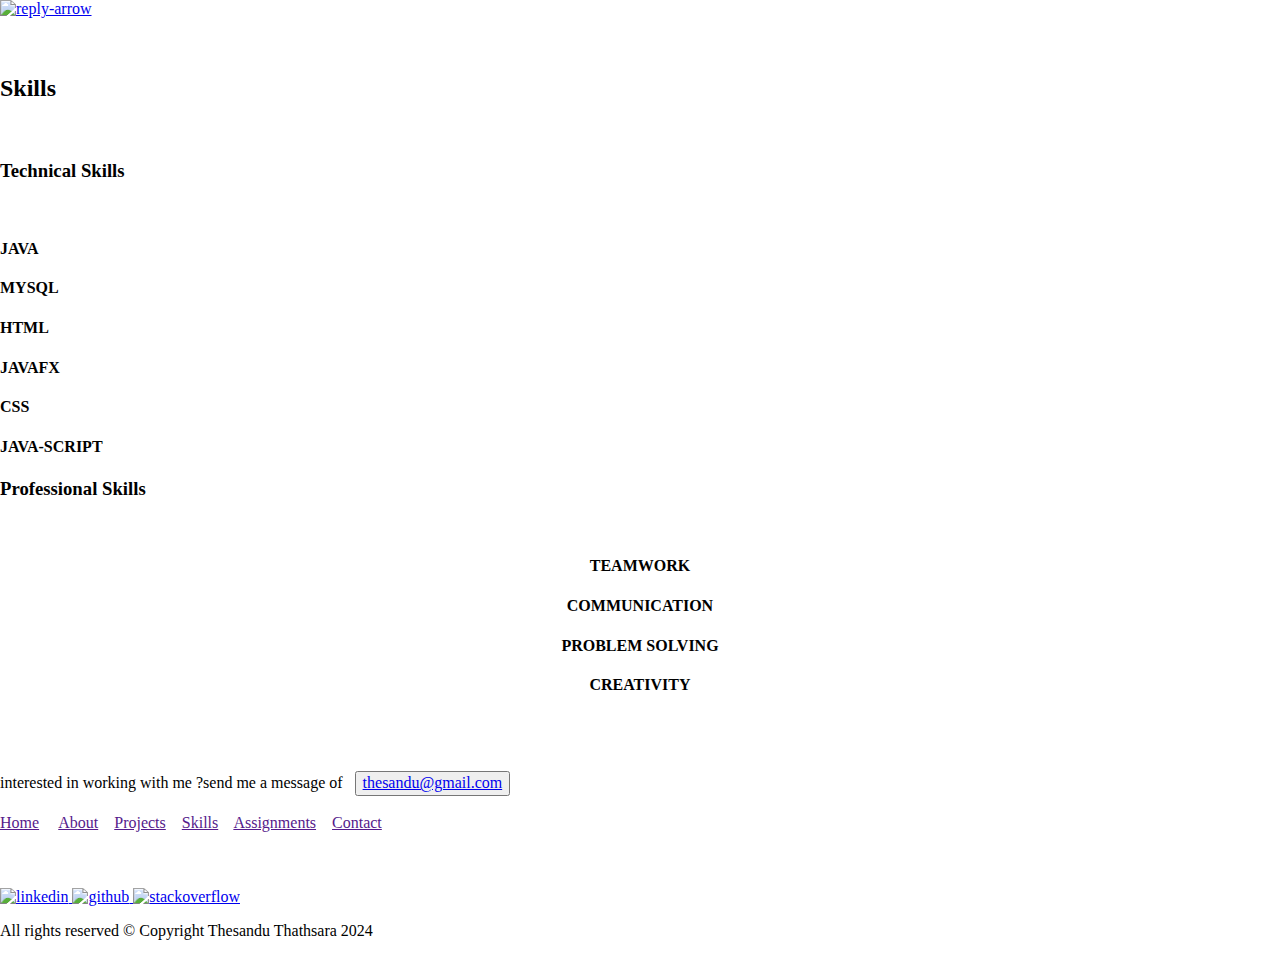
==== commit eb1f5b88: "remove unnecessary tags" ====
--- a/sections/Skills section/index.html
+++ b/sections/Skills section/index.html
@@ -73,7 +73,6 @@
                 <div>
             <div id="div-19">
                 <div id="div-20">
-                    <div id="div-21"></div>
                 </div>
             </div>
             <h4 style="text-align: center">TEAMWORK</h4>
@@ -81,7 +80,6 @@
                 <div>
             <div id="div-22">
                 <div id="div-23">
-                    <div id="div-24"></div>
                 </div>
             </div>
             <h4 style="text-align: center">COMMUNICATION</h4>
@@ -89,7 +87,6 @@
                 <div>
             <div id="div-25">
                 <div id="div-26">
-                    <div id="div-27"></div>
                 </div>
             </div>
             <h4 style="text-align: center">PROBLEM SOLVING</h4>
@@ -97,7 +94,6 @@
                 <div>
             <div id="div-28">
                 <div id="div-29">
-                    <div id="div-30"></div>
                 </div>
             </div>
             <h4 style="text-align: center">CREATIVITY</h4>
--- a/assets/styles/skills.css
+++ b/assets/styles/skills.css
@@ -1,284 +1,300 @@
-body{
-    background-color: black;
+
+
+/*----------------------------------------------------------------------------------------*/
+
+@media only screen and (min-width:  1440px) {
+    body {
+        background-color: black;
+    }
+
+    #skills {
+        height: 100vh;
+        width: 100%;
+        position: absolute;
+        top: 10vh;
+    }
+
+    #mainTopic {
+        text-align: center;
+        margin-top: 8vh;
+        color: white;
+        font-family: "Outfit", sans-serif;
+        font-optical-sizing: auto;
+        font-weight: 600;
+        font-size: 2.5em;
+        font-style: normal;
+    }
+
+    #skills-01, #skills-02 {
+        position: relative;
+        width: 35vw;
+        height: 86vh;
+        background-color: rgb(30, 30, 30);
+        color: white;
+        font-family: "Outfit", sans-serif;
+        font-optical-sizing: auto;
+        font-weight: 500;
+        font-style: normal;
+        border-radius: 16px;
+    }
+
+    #skills-01 > h4 {
+        margin-left: 3vw;
+    }
+
+    #skills-01 > #topic-01, #skills-02 > #topic-02 {
+        font-size: 1.3em;
+        text-align: center;
+        text-decoration: underline;
+        text-underline-offset: 1vh; /*gap between text and underline*/
+        text-decoration-thickness: 1vh;
+    }
+
+    #div-01, #div-02, #div-03, #div-04, #div-05, #div-06 {
+        margin-left: 3vw;
+        width: 26vw;
+        height: 3vh;
+        background-color: white;
+        border-radius: 7px;
+    }
+
+    #div-07, #div-08, #div-09, #div-10, #div-11, #div-12 {
+        width: 0;
+        height: 3vh;
+        background-color: rgb(151, 71, 255);
+        border-radius: 7px;
+        animation: skill-01 1.5s;
+        animation-fill-mode: forwards;
+    }
+
+    @keyframes skill-01 {
+        from {
+            width: 0;
+        }
+        to {
+            width: 15vw;
+        }
+    }
+    #div-13, #div-14, #div-15, #div-16, #div-17, #div-18 {
+        width: 0;
+        height: 3vh;
+        background-color: rgb(255, 255, 255);;
+        opacity: 16%;
+        border-radius: 7px;
+        animation: in-skill-01 1.5s linear infinite;
+    }
+
+    @keyframes in-skill-01 {
+        from {
+            width: 0;
+        }
+        to {
+            width: 15vw;
+        }
+    }
+    #grid {
+        width: fit-content;
+        height: fit-content;
+        position: absolute;
+        left: 0;
+        right: 0;
+        margin: auto;
+        display: grid;
+        grid-template-rows: 1fr;
+        grid-template-columns: 1fr 1fr;
+        column-gap: 7vw;
+        margin-top: 13vh;
+    }
+
+    header > a > img {
+        margin-top: 4vh;
+        margin-left: 3vw;
+        filter: brightness(50%);
+    }
+
+    header > a > img:hover {
+        filter: brightness(100%);
+    }
+
+    #div-19, #div-22, #div-25, #div-28 {
+        position: relative;
+        width: 140px;
+        height: 140px;
+        border-radius: 100%;
+        border-style: solid;
+        border-top-color: rgb(151, 71, 255);
+        border-left-color: rgb(151, 71, 255);
+        border-width: 2.6vh;
+        animation: cir-rotate 1.5s;
+    }
+
+    @keyframes cir-rotate {
+        from {
+            rotate: 0;
+        }
+        to {
+            rotate: 360deg;
+        }
+    }
+    #div-20, #div-23, #div-26, #div-29 {
+        top: 0;
+        bottom: 0;
+        left: 0;
+        right: 0;
+        margin: auto;
+        width: 140px;
+        height: 140px;
+        background-color: black;
+        border-radius: 100%;
+    }
+
+    #grid-sub {
+        width: fit-content;
+        height: fit-content;
+        position: absolute;
+        right: 0;
+        left: 0;
+        margin: auto;
+        display: grid;
+        grid-template-rows: 1fr;
+        grid-template-columns: 1fr 1fr;
+        column-gap: 4vw;
+        row-gap: 4vh;
+        margin-top: 6vh;
+    }
+
+    /*-----------------------------------------------------------------------------------------------*/
+    /*-----------------------------------------------------------------------------------------------*/
+    footer {
+        width: 100%;
+        height: 30vh;
+        background-color: black;
+        position: absolute;
+        bottom: -76.4vh;
+    }
+
+    footer > nav {
+        width: fit-content;
+        height: fit-content;
+        position: absolute;
+        left: 0;
+        right: 0;
+        margin: auto;
+        margin-top: 4vh;
+    }
+
+    footer > nav > a {
+        text-decoration: none;
+        color: rgba(255, 255, 255, 0.72);
+        font-family: "Outfit", sans-serif;
+        font-optical-sizing: auto;
+        font-weight: 400;
+        font-size: 18px;
+        margin-left: 2vw;
+    }
+
+    footer > p {
+        font-family: "Outfit", sans-serif;
+        font-optical-sizing: auto;
+        font-weight: 400;
+        font-style: normal;
+        color: white;
+        position: absolute;
+        width: fit-content;
+        height: fit-content;
+        margin: auto;
+        left: 0;
+        right: 0;
+        bottom: 3vh;
+    }
+
+    footer > span > span > a {
+        text-decoration: none;
+    }
+
+    footer > nav > a:hover {
+        color: white;
+    }
+
+    #span-group {
+        width: fit-content;
+        height: fit-content;
+        position: absolute;
+        margin: auto;
+        left: 0;
+        right: 0;
+        margin-top: 4vh;
+        text-decoration: none;
+    }
+
+    #span-group > span {
+        margin-left: 3vw;
+        text-decoration: none;
+    }
+
+    footer > span > span > a > img {
+        width: 43px;
+        height: 43px;
+        filter: brightness(70%);
+    }
+
+    footer > span > span > a > img:hover {
+        filter: brightness(100%);
+    }
+
+
+    /*-----------------------------------------------------------------------------------------------*/
+    /*-----------------------------------------------------------------------------------------------*/
+    #contact {
+        width: 100%;
+        height: 10vh;
+        position: absolute;
+        background-color: black;
+        border-top: white solid 2px;
+        border-bottom: white solid 2px;
+        bottom: -46.4vh;
+    }
+
+    #contact > span {
+        width: fit-content;
+        height: fit-content;
+        position: absolute;
+        left: 0;
+        right: 0;
+        margin: auto;
+        top: 0;
+        bottom: 0;
+    }
+
+    #contact > span > label {
+        color: white;
+        font-family: "Outfit", sans-serif;
+        font-optical-sizing: auto;
+        font-weight: 500;
+        font-style: normal;
+
+    }
+
+    #contact > span > button {
+        width: 25vw;
+        height: 5vh;
+        background-color: rgb(36, 36, 36);
+        border-radius: 7px;
+        border: white 2px solid;
+
+    }
+
+    #contact > span > button > a {
+        text-decoration: none;
+        font-family: "Rubik", sans-serif;
+        font-optical-sizing: auto;
+        font-weight: 400;
+        font-style: normal;
+        color: white;
+    }
 }
-#skills{
-    height: 100vh;
-    width: 100%;
-    position: absolute;
-    top: 10vh;
-}
-#mainTopic{
-    text-align: center;
-    margin-top: 8vh;
-    color: white;
-    font-family: "Outfit", sans-serif;
-    font-optical-sizing: auto;
-    font-weight: 600;
-    font-size: 2.5em;
-    font-style: normal;
-}
-#skills-01,#skills-02{
-    position: relative;
-    width: 35vw;
-    height: 86vh;
-    background-color:rgb(30, 30, 30) ;
-    color: white;
-    font-family: "Outfit", sans-serif;
-    font-optical-sizing: auto;
-    font-weight: 500;
-    font-style: normal;
-    border-radius: 16px;
-}
-#skills-01>h4{
-    margin-left: 3vw;
-}
-
-#skills-01>#topic-01,#skills-02>#topic-02{
-    font-size: 1.3em;
-    text-align: center;
-    text-decoration: underline;
-    text-underline-offset: 1vh;   /*gap between text and underline*/
-    text-decoration-thickness:1vh;
-}
-
-#div-01,#div-02,#div-03,#div-04,#div-05,#div-06{
-    margin-left: 3vw;
-    width: 26vw;
-    height: 3vh;
-    background-color:white;
-    border-radius: 7px;
-}
-#div-07,#div-08,#div-09,#div-10,#div-11,#div-12{
-    width: 0;
-    height: 3vh;
-    background-color:rgb(151, 71, 255);
-    border-radius: 7px;
-    animation: skill-01 1.5s ;
-    animation-fill-mode: forwards;
-}
-@keyframes skill-01 {
-    from{
-       width: 0;
-    }
-    to{
-        width: 15vw;
-    }
-}
-#div-13,#div-14,#div-15,#div-16,#div-17,#div-18{
-    width: 0;
-    height: 3vh;
-    background-color: rgb(255, 255, 255);;
-    opacity: 16%;
-    border-radius: 7px;
-    animation: in-skill-01 1.5s linear infinite;
-}
-@keyframes in-skill-01 {
-    from{
-        width: 0;
-    }
-    to{
-        width: 15vw;
-    }
-}
-#grid{
-    width: fit-content;
-    height: fit-content;
-    position: absolute;
-    left: 0;
-    right: 0;
-    margin: auto;
-    display: grid;
-    grid-template-rows: 1fr;
-    grid-template-columns: 1fr 1fr;
-    column-gap: 7vw;
-    margin-top: 13vh;
-}
-header>a>img{
-    margin-top: 4vh;
-    margin-left: 3vw;
-    filter: brightness(50%);
-}
-header>a>img:hover{
-    filter: brightness(100%);
-}
-
-#div-19,#div-22,#div-25,#div-28{
-    position: relative;
-    width: 140px;
-    height: 140px;
-    border-radius: 100%;
-    border-style: solid;
-    border-top-color: rgb(151, 71, 255);
-    border-left-color: rgb(151, 71, 255);
-    border-width: 2.6vh;
-    animation: cir-rotate 1.5s ;
-}
-@keyframes cir-rotate {
-    from{
-        rotate: 0;
-    }
-    to{
-        rotate: 360deg;
-    }
-}
-#div-20,#div-23,#div-26,#div-29{
-    top: 0;
-    bottom: 0;
-    left: 0;
-    right: 0;
-    margin: auto;
-    width: 140px;
-    height: 140px;
-    background-color: black;
-    border-radius: 100%;
-}
-#grid-sub{
-    width: fit-content;
-    height: fit-content;
-    position: absolute;
-    right: 0;
-    left: 0;
-    margin: auto;
-    display: grid;
-    grid-template-rows: 1fr;
-    grid-template-columns: 1fr 1fr;
-    column-gap: 4vw;
-    row-gap: 4vh;
-    margin-top: 6vh;
- }
-/*-----------------------------------------------------------------------------------------------*/
-
-/*-----------------------------------------------------------------------------------------------*/
-
-footer {
-    width: 100%;
-    height: 30vh;
-    background-color: black;
-    position: absolute;
-    bottom: -76.4vh;
-}
-
-footer > nav {
-    width: fit-content;
-    height: fit-content;
-    position: absolute;
-    left: 0;
-    right: 0;
-    margin: auto;
-    margin-top: 4vh;
-}
-
-footer > nav > a {
-    text-decoration: none;
-    color: rgba(255, 255, 255, 0.72);
-    font-family: "Outfit", sans-serif;
-    font-optical-sizing: auto;
-    font-weight: 400;
-    font-size: 18px;
-    margin-left: 2vw;
-}
-
-footer > p {
-    font-family: "Outfit", sans-serif;
-    font-optical-sizing: auto;
-    font-weight: 400;
-    font-style: normal;
-    color: white;
-    position: absolute;
-    width: fit-content;
-    height: fit-content;
-    margin: auto;
-    left: 0;
-    right: 0;
-    bottom: 3vh;
-}
-
-footer > span > span > a {
-    text-decoration: none;
-}
-
-footer > nav > a:hover {
-    color: white;
-}
-
-#span-group {
-    width: fit-content;
-    height: fit-content;
-    position: absolute;
-    margin: auto;
-    left: 0;
-    right: 0;
-    margin-top: 4vh;
-    text-decoration: none;
-}
-
-#span-group > span {
-    margin-left: 3vw;
-    text-decoration: none;
-}
-
-footer > span > span > a > img {
-    width: 43px;
-    height: 43px;
-    filter: brightness(70%);
-}
-footer > span > span > a > img:hover {
-    filter: brightness(100%);
-}
-
-
-/*-----------------------------------------------------------------------------------------------*/
-
-/*-----------------------------------------------------------------------------------------------*/
-#contact {
-    width: 100%;
-    height: 10vh;
-    position: absolute;
-    background-color: black;
-    border-top: white solid 2px;
-    border-bottom: white solid 2px;
-    bottom: -46.4vh;
-}
-
-#contact > span {
-    width: fit-content;
-    height: fit-content;
-    position: absolute;
-    left: 0;
-    right: 0;
-    margin: auto;
-    top: 0;
-    bottom: 0;
-}
-
-#contact > span > label {
-    color: white;
-    font-family: "Outfit", sans-serif;
-    font-optical-sizing: auto;
-    font-weight: 500;
-    font-style: normal;
-
-}
-
-#contact > span > button {
-    width: 25vw;
-    height: 5vh;
-    background-color: rgb(36, 36, 36);
-    border-radius: 7px;
-    border: white 2px solid;
-
-}
-
-#contact > span > button > a {
-    text-decoration: none;
-    font-family: "Rubik", sans-serif;
-    font-optical-sizing: auto;
-    font-weight: 400;
-    font-style: normal;
-    color: white;
-}
-
-
-
-
-
+
+
+
+
+
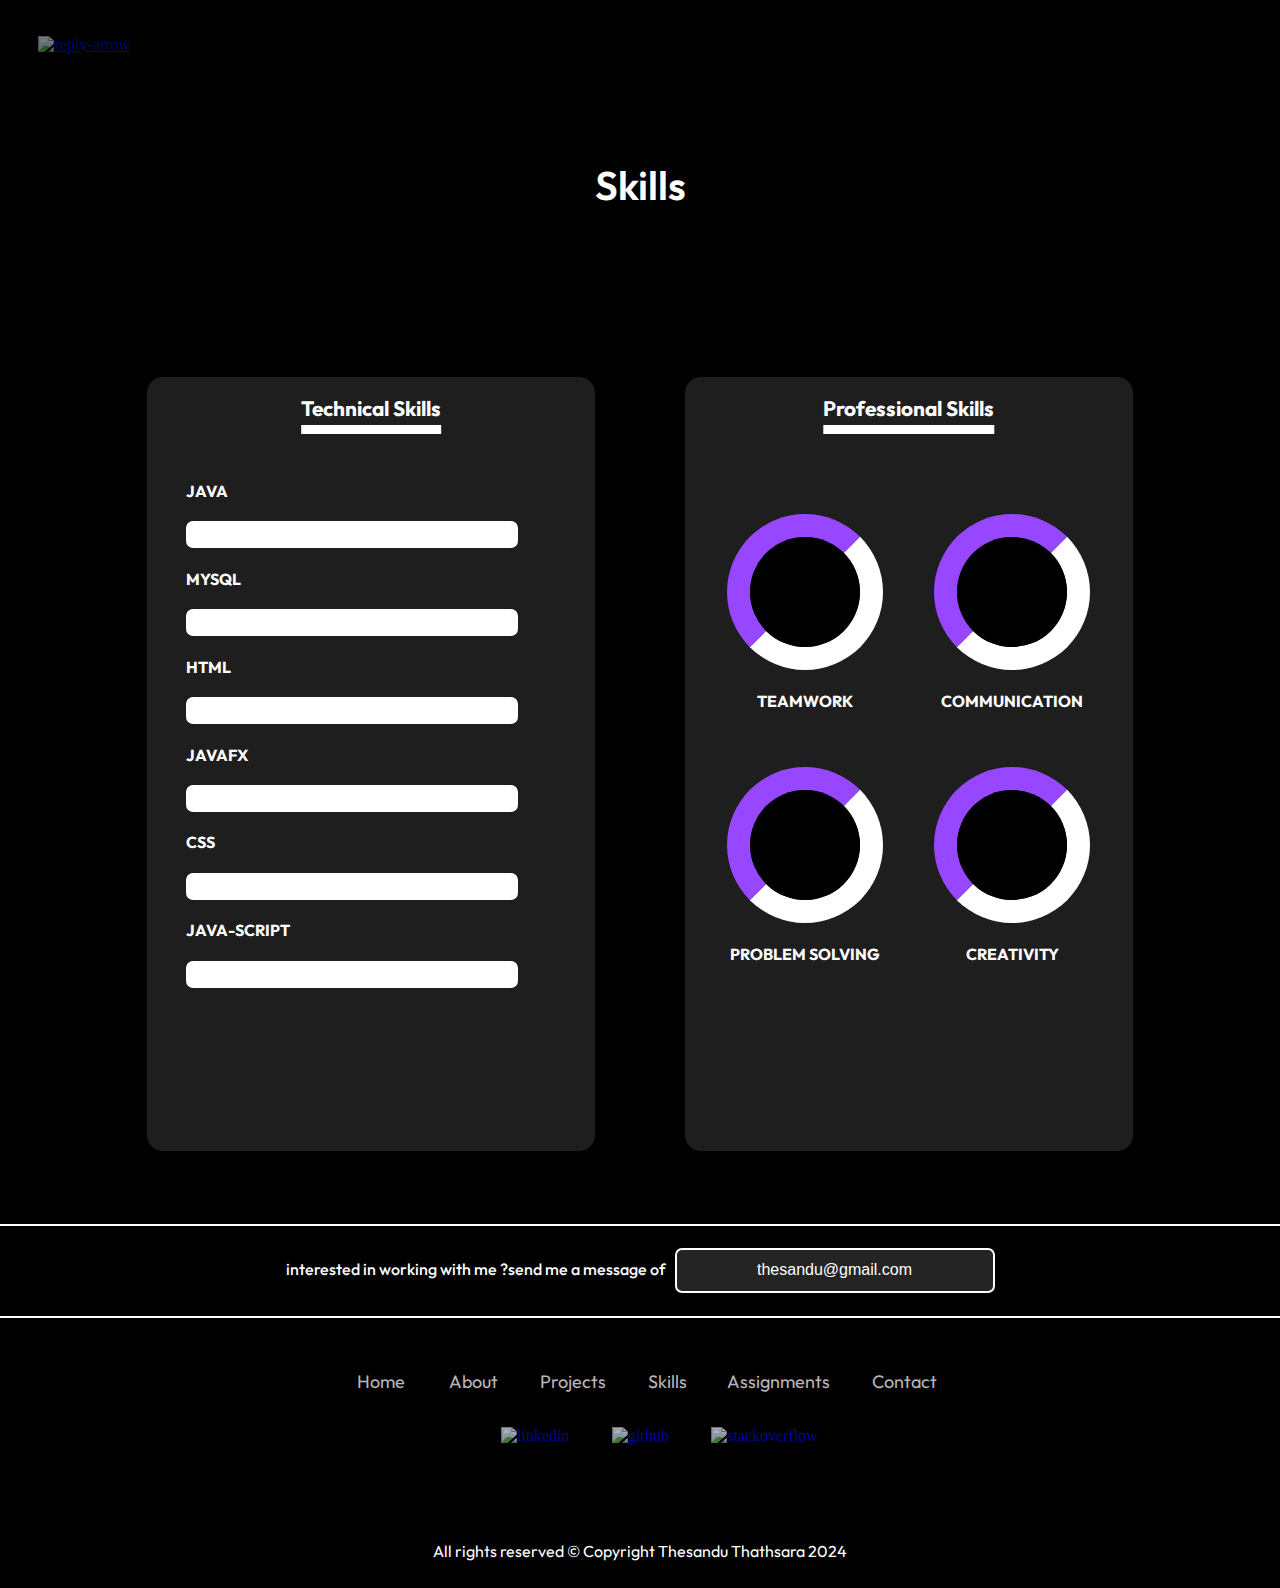
==== commit 44e9ef92: "place as parent elements" ====
--- a/sections/Skills section/index.html
+++ b/sections/Skills section/index.html
@@ -102,24 +102,25 @@
         </div>
     </div>
     <br><br><br>
-    <section id="contact">
+</section>
+<section id="contact">
     <span>
         <label>interested in working with me ?send me a message of&nbsp;&nbsp;</label>
     <button type="button"><a href="mailto:thesandu@gmail.com">thesandu@gmail.com</a></button>
     </span>
-    </section>
-    <footer>
-        <br>
-        <nav>
-            <a href="">Home</a> &nbsp;&nbsp;&nbsp;
-            <a href="">About</a>&nbsp;&nbsp;&nbsp;
-            <a href="">Projects</a>&nbsp;&nbsp;&nbsp;
-            <a href="">Skills</a>&nbsp;&nbsp;&nbsp;
-            <a href="">Assignments</a>&nbsp;&nbsp;&nbsp;
-            <a href="">Contact</a>&nbsp;&nbsp;&nbsp;
-        </nav>
-        <br><br><br>
-        <span id="span-group">
+</section>
+<footer>
+    <br>
+    <nav>
+        <a href="">Home</a> &nbsp;&nbsp;&nbsp;
+        <a href="">About</a>&nbsp;&nbsp;&nbsp;
+        <a href="">Projects</a>&nbsp;&nbsp;&nbsp;
+        <a href="">Skills</a>&nbsp;&nbsp;&nbsp;
+        <a href="">Assignments</a>&nbsp;&nbsp;&nbsp;
+        <a href="">Contact</a>&nbsp;&nbsp;&nbsp;
+    </nav>
+    <br><br><br>
+    <span id="span-group">
     <span>
             <a href="https://nz.linkedin.com/">
                 <img width="46" height="46" src="https://img.icons8.com/ios-filled/46/FFFFFF/linkedin.png"
@@ -143,8 +144,7 @@
              </a>
     </span>
     </span>
-        <p>All rights reserved &COPY; Copyright Thesandu Thathsara 2024 </p>
-    </footer>
-</section>
+    <p>All rights reserved &COPY; Copyright Thesandu Thathsara 2024 </p>
+</footer>
 </body>
 </html>--- a/assets/styles/skills.css
+++ b/assets/styles/skills.css
@@ -1,4 +1,879 @@
-
+@media only screen and (min-width:  768px) and (max-width: 1023px) {
+    body {
+        background-color: black;
+    }
+
+    #skills {
+        height: 100vh;
+        width: 100%;
+        position: absolute;
+        top: 10vh;
+    }
+
+    #mainTopic {
+        text-align: center;
+        margin-top: 8vh;
+        color: white;
+        font-family: "Outfit", sans-serif;
+        font-optical-sizing: auto;
+        font-weight: 600;
+        font-size: 2.5em;
+        font-style: normal;
+    }
+
+    #skills-01, #skills-02 {
+        position: relative;
+        width: 65vw;
+        height: 93vh;
+        background-color: rgb(30, 30, 30);
+        color: white;
+        font-family: "Outfit", sans-serif;
+        font-optical-sizing: auto;
+        font-weight: 500;
+        font-style: normal;
+        border-radius: 16px;
+    }
+
+    #skills-01 > h4 {
+        margin-left: 3vw;
+    }
+
+    #skills-01 > #topic-01, #skills-02 > #topic-02 {
+        font-size: 1.3em;
+        text-align: center;
+        text-decoration: underline;
+        text-underline-offset: 1vh; /*gap between text and underline*/
+        text-decoration-thickness: 1vh;
+    }
+
+    #div-01, #div-02, #div-03, #div-04, #div-05, #div-06 {
+        margin-left: 3vw;
+        width: 55vw;
+        height: 4vh;
+        background-color: white;
+        border-radius: 7px;
+    }
+
+    #div-07, #div-08, #div-09, #div-10, #div-11, #div-12 {
+        width: 0;
+        height: 4vh;
+        background-color: rgb(151, 71, 255);
+        border-radius: 7px;
+        animation: skill-01 1.5s;
+        animation-fill-mode: forwards;
+    }
+
+    @keyframes skill-01 {
+        from {
+            width: 0;
+        }
+        to {
+            width: 30vw;
+        }
+    }
+    #div-13, #div-14, #div-15, #div-16, #div-17, #div-18 {
+        width: 0;
+        height: 4vh;
+        background-color: rgb(255, 255, 255);;
+        opacity: 16%;
+        border-radius: 7px;
+        animation: in-skill-01 1.5s linear infinite;
+    }
+
+    @keyframes in-skill-01 {
+        from {
+            width: 0;
+        }
+        to {
+            width: 30vw;
+        }
+    }
+    #grid {
+        width: fit-content;
+        height: fit-content;
+        position: absolute;
+        left: 0;
+        right: 0;
+        margin: auto;
+        display: grid;
+        grid-template-rows: 1fr;
+        grid-template-columns: 1fr;
+        column-gap: 7vw;
+        row-gap: 6vh;
+        margin-top: 13vh;
+    }
+
+    header > a > img {
+        margin-top: 4vh;
+        margin-left: 3vw;
+        filter: brightness(50%);
+    }
+
+    header > a > img:hover {
+        filter: brightness(100%);
+    }
+
+    #div-19, #div-22, #div-25, #div-28 {
+        position: relative;
+        width: 150px;
+        height: 150px;
+        border-radius: 100%;
+        border-style: solid;
+        border-top-color: rgb(151, 71, 255);
+        border-left-color: rgb(151, 71, 255);
+        border-width: 2.6vh;
+        animation: cir-rotate 1.5s;
+    }
+
+    @keyframes cir-rotate {
+        from {
+            rotate: 0;
+        }
+        to {
+            rotate: 360deg;
+        }
+    }
+    #div-20, #div-23, #div-26, #div-29 {
+        top: 0;
+        bottom: 0;
+        left: 0;
+        right: 0;
+        margin: auto;
+        width: 150px;
+        height: 150px;
+        background-color: black;
+        border-radius: 100%;
+    }
+
+    #grid-sub {
+        width: fit-content;
+        height: fit-content;
+        position: absolute;
+        right: 0;
+        left: 0;
+        margin: auto;
+        display: grid;
+        grid-template-rows: 1fr;
+        grid-template-columns: 1fr 1fr;
+        column-gap: 4vw;
+        row-gap: 4vh;
+        margin-top: 6vh;
+    }
+
+    /*-----------------------------------------------------------------------------------------------*/
+    /*-----------------------------------------------------------------------------------------------*/
+    footer {
+        width: 100%;
+        height: 30vh;
+        background-color: black;
+        position: absolute;
+        bottom: -181.4vh;
+    }
+
+    footer > nav {
+        width: fit-content;
+        height: fit-content;
+        position: absolute;
+        left: 0;
+        right: 0;
+        margin: auto;
+        margin-top: 4vh;
+    }
+
+    footer > nav > a {
+        text-decoration: none;
+        color: rgba(255, 255, 255, 0.72);
+        font-family: "Outfit", sans-serif;
+        font-optical-sizing: auto;
+        font-weight: 400;
+        font-size: 18px;
+        margin-left: 2vw;
+    }
+
+    footer > p {
+        font-family: "Outfit", sans-serif;
+        font-optical-sizing: auto;
+        font-weight: 400;
+        font-style: normal;
+        color: white;
+        position: absolute;
+        width: fit-content;
+        height: fit-content;
+        margin: auto;
+        left: 0;
+        right: 0;
+        bottom: 3vh;
+    }
+
+    footer > span > span > a {
+        text-decoration: none;
+    }
+
+    footer > nav > a:hover {
+        color: white;
+    }
+
+    #span-group {
+        width: fit-content;
+        height: fit-content;
+        position: absolute;
+        margin: auto;
+        left: 0;
+        right: 0;
+        margin-top: 4vh;
+        text-decoration: none;
+    }
+
+    #span-group > span {
+        margin-left: 3vw;
+        text-decoration: none;
+    }
+
+    footer > span > span > a > img {
+        width: 43px;
+        height: 43px;
+        filter: brightness(70%);
+    }
+
+    footer > span > span > a > img:hover {
+        filter: brightness(100%);
+    }
+
+
+    /*-----------------------------------------------------------------------------------------------*/
+    /*-----------------------------------------------------------------------------------------------*/
+    #contact {
+        width: 100%;
+        height: 10vh;
+        position: absolute;
+        background-color: black;
+        border-top: white solid 2px;
+        border-bottom: white solid 2px;
+        bottom: -151.4vh;
+    }
+
+    #contact > span {
+        width: fit-content;
+        height: fit-content;
+        position: absolute;
+        left: 0;
+        right: 0;
+        margin: auto;
+        top: 0;
+        bottom: 0;
+    }
+
+    #contact > span > label {
+        color: white;
+        font-family: "Outfit", sans-serif;
+        font-optical-sizing: auto;
+        font-weight: 500;
+        font-style: normal;
+
+    }
+
+    #contact > span > button {
+        width: 25vw;
+        height: 5vh;
+        background-color: rgb(36, 36, 36);
+        border-radius: 7px;
+        border: white 2px solid;
+
+    }
+
+    #contact > span > button > a {
+        text-decoration: none;
+        font-family: "Rubik", sans-serif;
+        font-optical-sizing: auto;
+        font-weight: 400;
+        font-style: normal;
+        color: white;
+    }
+}@media only screen and (min-width:  1024px) and (max-width: 1439px) {
+    body {
+        background-color: black;
+    }
+
+    #skills {
+        height: 100vh;
+        width: 100%;
+        position: absolute;
+        top: 10vh;
+    }
+
+    #mainTopic {
+        text-align: center;
+        margin-top: 8vh;
+        color: white;
+        font-family: "Outfit", sans-serif;
+        font-optical-sizing: auto;
+        font-weight: 600;
+        font-size: 2.5em;
+        font-style: normal;
+    }
+
+    #skills-01, #skills-02 {
+        position: relative;
+        width: 35vw;
+        height: 86vh;
+        background-color: rgb(30, 30, 30);
+        color: white;
+        font-family: "Outfit", sans-serif;
+        font-optical-sizing: auto;
+        font-weight: 500;
+        font-style: normal;
+        border-radius: 16px;
+    }
+
+    #skills-01 > h4 {
+        margin-left: 3vw;
+    }
+
+    #skills-01 > #topic-01, #skills-02 > #topic-02 {
+        font-size: 1.3em;
+        text-align: center;
+        text-decoration: underline;
+        text-underline-offset: 1vh; /*gap between text and underline*/
+        text-decoration-thickness: 1vh;
+    }
+
+    #div-01, #div-02, #div-03, #div-04, #div-05, #div-06 {
+        margin-left: 3vw;
+        width: 26vw;
+        height: 3vh;
+        background-color: white;
+        border-radius: 7px;
+    }
+
+    #div-07, #div-08, #div-09, #div-10, #div-11, #div-12 {
+        width: 0;
+        height: 3vh;
+        background-color: rgb(151, 71, 255);
+        border-radius: 7px;
+        animation: skill-01 1.5s;
+        animation-fill-mode: forwards;
+    }
+
+    @keyframes skill-01 {
+        from {
+            width: 0;
+        }
+        to {
+            width: 15vw;
+        }
+    }
+    #div-13, #div-14, #div-15, #div-16, #div-17, #div-18 {
+        width: 0;
+        height: 3vh;
+        background-color: rgb(255, 255, 255);;
+        opacity: 16%;
+        border-radius: 7px;
+        animation: in-skill-01 1.5s linear infinite;
+    }
+
+    @keyframes in-skill-01 {
+        from {
+            width: 0;
+        }
+        to {
+            width: 15vw;
+        }
+    }
+    #grid {
+        width: fit-content;
+        height: fit-content;
+        position: absolute;
+        left: 0;
+        right: 0;
+        margin: auto;
+        display: grid;
+        grid-template-rows: 1fr;
+        grid-template-columns: 1fr 1fr;
+        column-gap: 7vw;
+        margin-top: 13vh;
+    }
+
+    header > a > img {
+        margin-top: 4vh;
+        margin-left: 3vw;
+        filter: brightness(50%);
+    }
+
+    header > a > img:hover {
+        filter: brightness(100%);
+    }
+
+    #div-19, #div-22, #div-25, #div-28 {
+        position: relative;
+        width: 110px;
+        height: 110px;
+        border-radius: 100%;
+        border-style: solid;
+        border-top-color: rgb(151, 71, 255);
+        border-left-color: rgb(151, 71, 255);
+        border-width: 2.6vh;
+        animation: cir-rotate 1.5s;
+    }
+
+    @keyframes cir-rotate {
+        from {
+            rotate: 0;
+        }
+        to {
+            rotate: 360deg;
+        }
+    }
+    #div-20, #div-23, #div-26, #div-29 {
+        top: 0;
+        bottom: 0;
+        left: 0;
+        right: 0;
+        margin: auto;
+        width: 110px;
+        height: 110px;
+        background-color: black;
+        border-radius: 100%;
+    }
+
+    #grid-sub {
+        width: fit-content;
+        height: fit-content;
+        position: absolute;
+        right: 0;
+        left: 0;
+        margin: auto;
+        display: grid;
+        grid-template-rows: 1fr;
+        grid-template-columns: 1fr 1fr;
+        column-gap: 4vw;
+        row-gap: 4vh;
+        margin-top: 6vh;
+    }
+
+    /*-----------------------------------------------------------------------------------------------*/
+    /*-----------------------------------------------------------------------------------------------*/
+    footer {
+        width: 100%;
+        height: 30vh;
+        background-color: black;
+        position: absolute;
+        bottom: -76.4vh;
+    }
+
+    footer > nav {
+        width: fit-content;
+        height: fit-content;
+        position: absolute;
+        left: 0;
+        right: 0;
+        margin: auto;
+        margin-top: 4vh;
+    }
+
+    footer > nav > a {
+        text-decoration: none;
+        color: rgba(255, 255, 255, 0.72);
+        font-family: "Outfit", sans-serif;
+        font-optical-sizing: auto;
+        font-weight: 400;
+        font-size: 18px;
+        margin-left: 2vw;
+    }
+
+    footer > p {
+        font-family: "Outfit", sans-serif;
+        font-optical-sizing: auto;
+        font-weight: 400;
+        font-style: normal;
+        color: white;
+        position: absolute;
+        width: fit-content;
+        height: fit-content;
+        margin: auto;
+        left: 0;
+        right: 0;
+        bottom: 3vh;
+    }
+
+    footer > span > span > a {
+        text-decoration: none;
+    }
+
+    footer > nav > a:hover {
+        color: white;
+    }
+
+    #span-group {
+        width: fit-content;
+        height: fit-content;
+        position: absolute;
+        margin: auto;
+        left: 0;
+        right: 0;
+        margin-top: 4vh;
+        text-decoration: none;
+    }
+
+    #span-group > span {
+        margin-left: 3vw;
+        text-decoration: none;
+    }
+
+    footer > span > span > a > img {
+        width: 43px;
+        height: 43px;
+        filter: brightness(70%);
+    }
+
+    footer > span > span > a > img:hover {
+        filter: brightness(100%);
+    }
+
+
+    /*-----------------------------------------------------------------------------------------------*/
+    /*-----------------------------------------------------------------------------------------------*/
+    #contact {
+        width: 100%;
+        height: 10vh;
+        position: absolute;
+        background-color: black;
+        border-top: white solid 2px;
+        border-bottom: white solid 2px;
+        bottom: -46.4vh;
+    }
+
+    #contact > span {
+        width: fit-content;
+        height: fit-content;
+        position: absolute;
+        left: 0;
+        right: 0;
+        margin: auto;
+        top: 0;
+        bottom: 0;
+    }
+
+    #contact > span > label {
+        color: white;
+        font-family: "Outfit", sans-serif;
+        font-optical-sizing: auto;
+        font-weight: 500;
+        font-style: normal;
+
+    }
+
+    #contact > span > button {
+        width: 25vw;
+        height: 5vh;
+        background-color: rgb(36, 36, 36);
+        border-radius: 7px;
+        border: white 2px solid;
+
+    }
+
+    #contact > span > button > a {
+        text-decoration: none;
+        font-family: "Rubik", sans-serif;
+        font-optical-sizing: auto;
+        font-weight: 400;
+        font-style: normal;
+        color: white;
+    }
+}
+
+/*---------------------------------------------------------------------------------------------*/
+
+@media only screen and (min-width:  1024px) and (max-width: 1439px) {
+    body {
+        background-color: black;
+    }
+
+    #skills {
+        height: 100vh;
+        width: 100%;
+        position: absolute;
+        top: 10vh;
+    }
+
+    #mainTopic {
+        text-align: center;
+        margin-top: 8vh;
+        color: white;
+        font-family: "Outfit", sans-serif;
+        font-optical-sizing: auto;
+        font-weight: 600;
+        font-size: 2.5em;
+        font-style: normal;
+    }
+
+    #skills-01, #skills-02 {
+        position: relative;
+        width: 35vw;
+        height: 86vh;
+        background-color: rgb(30, 30, 30);
+        color: white;
+        font-family: "Outfit", sans-serif;
+        font-optical-sizing: auto;
+        font-weight: 500;
+        font-style: normal;
+        border-radius: 16px;
+    }
+
+    #skills-01 > h4 {
+        margin-left: 3vw;
+    }
+
+    #skills-01 > #topic-01, #skills-02 > #topic-02 {
+        font-size: 1.3em;
+        text-align: center;
+        text-decoration: underline;
+        text-underline-offset: 1vh; /*gap between text and underline*/
+        text-decoration-thickness: 1vh;
+    }
+
+    #div-01, #div-02, #div-03, #div-04, #div-05, #div-06 {
+        margin-left: 3vw;
+        width: 26vw;
+        height: 3vh;
+        background-color: white;
+        border-radius: 7px;
+    }
+
+    #div-07, #div-08, #div-09, #div-10, #div-11, #div-12 {
+        width: 0;
+        height: 3vh;
+        background-color: rgb(151, 71, 255);
+        border-radius: 7px;
+        animation: skill-01 1.5s;
+        animation-fill-mode: forwards;
+    }
+
+    @keyframes skill-01 {
+        from {
+            width: 0;
+        }
+        to {
+            width: 15vw;
+        }
+    }
+    #div-13, #div-14, #div-15, #div-16, #div-17, #div-18 {
+        width: 0;
+        height: 3vh;
+        background-color: rgb(255, 255, 255);;
+        opacity: 16%;
+        border-radius: 7px;
+        animation: in-skill-01 1.5s linear infinite;
+    }
+
+    @keyframes in-skill-01 {
+        from {
+            width: 0;
+        }
+        to {
+            width: 15vw;
+        }
+    }
+    #grid {
+        width: fit-content;
+        height: fit-content;
+        position: absolute;
+        left: 0;
+        right: 0;
+        margin: auto;
+        display: grid;
+        grid-template-rows: 1fr;
+        grid-template-columns: 1fr 1fr;
+        column-gap: 7vw;
+        margin-top: 13vh;
+    }
+
+    header > a > img {
+        margin-top: 4vh;
+        margin-left: 3vw;
+        filter: brightness(50%);
+    }
+
+    header > a > img:hover {
+        filter: brightness(100%);
+    }
+
+    #div-19, #div-22, #div-25, #div-28 {
+        position: relative;
+        width: 110px;
+        height: 110px;
+        border-radius: 100%;
+        border-style: solid;
+        border-top-color: rgb(151, 71, 255);
+        border-left-color: rgb(151, 71, 255);
+        border-width: 2.6vh;
+        animation: cir-rotate 1.5s;
+    }
+
+    @keyframes cir-rotate {
+        from {
+            rotate: 0;
+        }
+        to {
+            rotate: 360deg;
+        }
+    }
+    #div-20, #div-23, #div-26, #div-29 {
+        top: 0;
+        bottom: 0;
+        left: 0;
+        right: 0;
+        margin: auto;
+        width: 110px;
+        height: 110px;
+        background-color: black;
+        border-radius: 100%;
+    }
+
+    #grid-sub {
+        width: fit-content;
+        height: fit-content;
+        position: absolute;
+        right: 0;
+        left: 0;
+        margin: auto;
+        display: grid;
+        grid-template-rows: 1fr;
+        grid-template-columns: 1fr 1fr;
+        column-gap: 4vw;
+        row-gap: 4vh;
+        margin-top: 6vh;
+    }
+
+    /*-----------------------------------------------------------------------------------------------*/
+    /*-----------------------------------------------------------------------------------------------*/
+    footer {
+        width: 100%;
+        height: 30vh;
+        background-color: black;
+        position: absolute;
+        bottom: -76.4vh;
+    }
+
+    footer > nav {
+        width: fit-content;
+        height: fit-content;
+        position: absolute;
+        left: 0;
+        right: 0;
+        margin: auto;
+        margin-top: 4vh;
+    }
+
+    footer > nav > a {
+        text-decoration: none;
+        color: rgba(255, 255, 255, 0.72);
+        font-family: "Outfit", sans-serif;
+        font-optical-sizing: auto;
+        font-weight: 400;
+        font-size: 18px;
+        margin-left: 2vw;
+    }
+
+    footer > p {
+        font-family: "Outfit", sans-serif;
+        font-optical-sizing: auto;
+        font-weight: 400;
+        font-style: normal;
+        color: white;
+        position: absolute;
+        width: fit-content;
+        height: fit-content;
+        margin: auto;
+        left: 0;
+        right: 0;
+        bottom: 3vh;
+    }
+
+    footer > span > span > a {
+        text-decoration: none;
+    }
+
+    footer > nav > a:hover {
+        color: white;
+    }
+
+    #span-group {
+        width: fit-content;
+        height: fit-content;
+        position: absolute;
+        margin: auto;
+        left: 0;
+        right: 0;
+        margin-top: 4vh;
+        text-decoration: none;
+    }
+
+    #span-group > span {
+        margin-left: 3vw;
+        text-decoration: none;
+    }
+
+    footer > span > span > a > img {
+        width: 43px;
+        height: 43px;
+        filter: brightness(70%);
+    }
+
+    footer > span > span > a > img:hover {
+        filter: brightness(100%);
+    }
+
+
+    /*-----------------------------------------------------------------------------------------------*/
+    /*-----------------------------------------------------------------------------------------------*/
+    #contact {
+        width: 100%;
+        height: 10vh;
+        position: absolute;
+        background-color: black;
+        border-top: white solid 2px;
+        border-bottom: white solid 2px;
+        bottom: -46.4vh;
+    }
+
+    #contact > span {
+        width: fit-content;
+        height: fit-content;
+        position: absolute;
+        left: 0;
+        right: 0;
+        margin: auto;
+        top: 0;
+        bottom: 0;
+    }
+
+    #contact > span > label {
+        color: white;
+        font-family: "Outfit", sans-serif;
+        font-optical-sizing: auto;
+        font-weight: 500;
+        font-style: normal;
+
+    }
+
+    #contact > span > button {
+        width: 25vw;
+        height: 5vh;
+        background-color: rgb(36, 36, 36);
+        border-radius: 7px;
+        border: white 2px solid;
+
+    }
+
+    #contact > span > button > a {
+        text-decoration: none;
+        font-family: "Rubik", sans-serif;
+        font-optical-sizing: auto;
+        font-weight: 400;
+        font-style: normal;
+        color: white;
+    }
+}
 
 /*----------------------------------------------------------------------------------------*/
 
